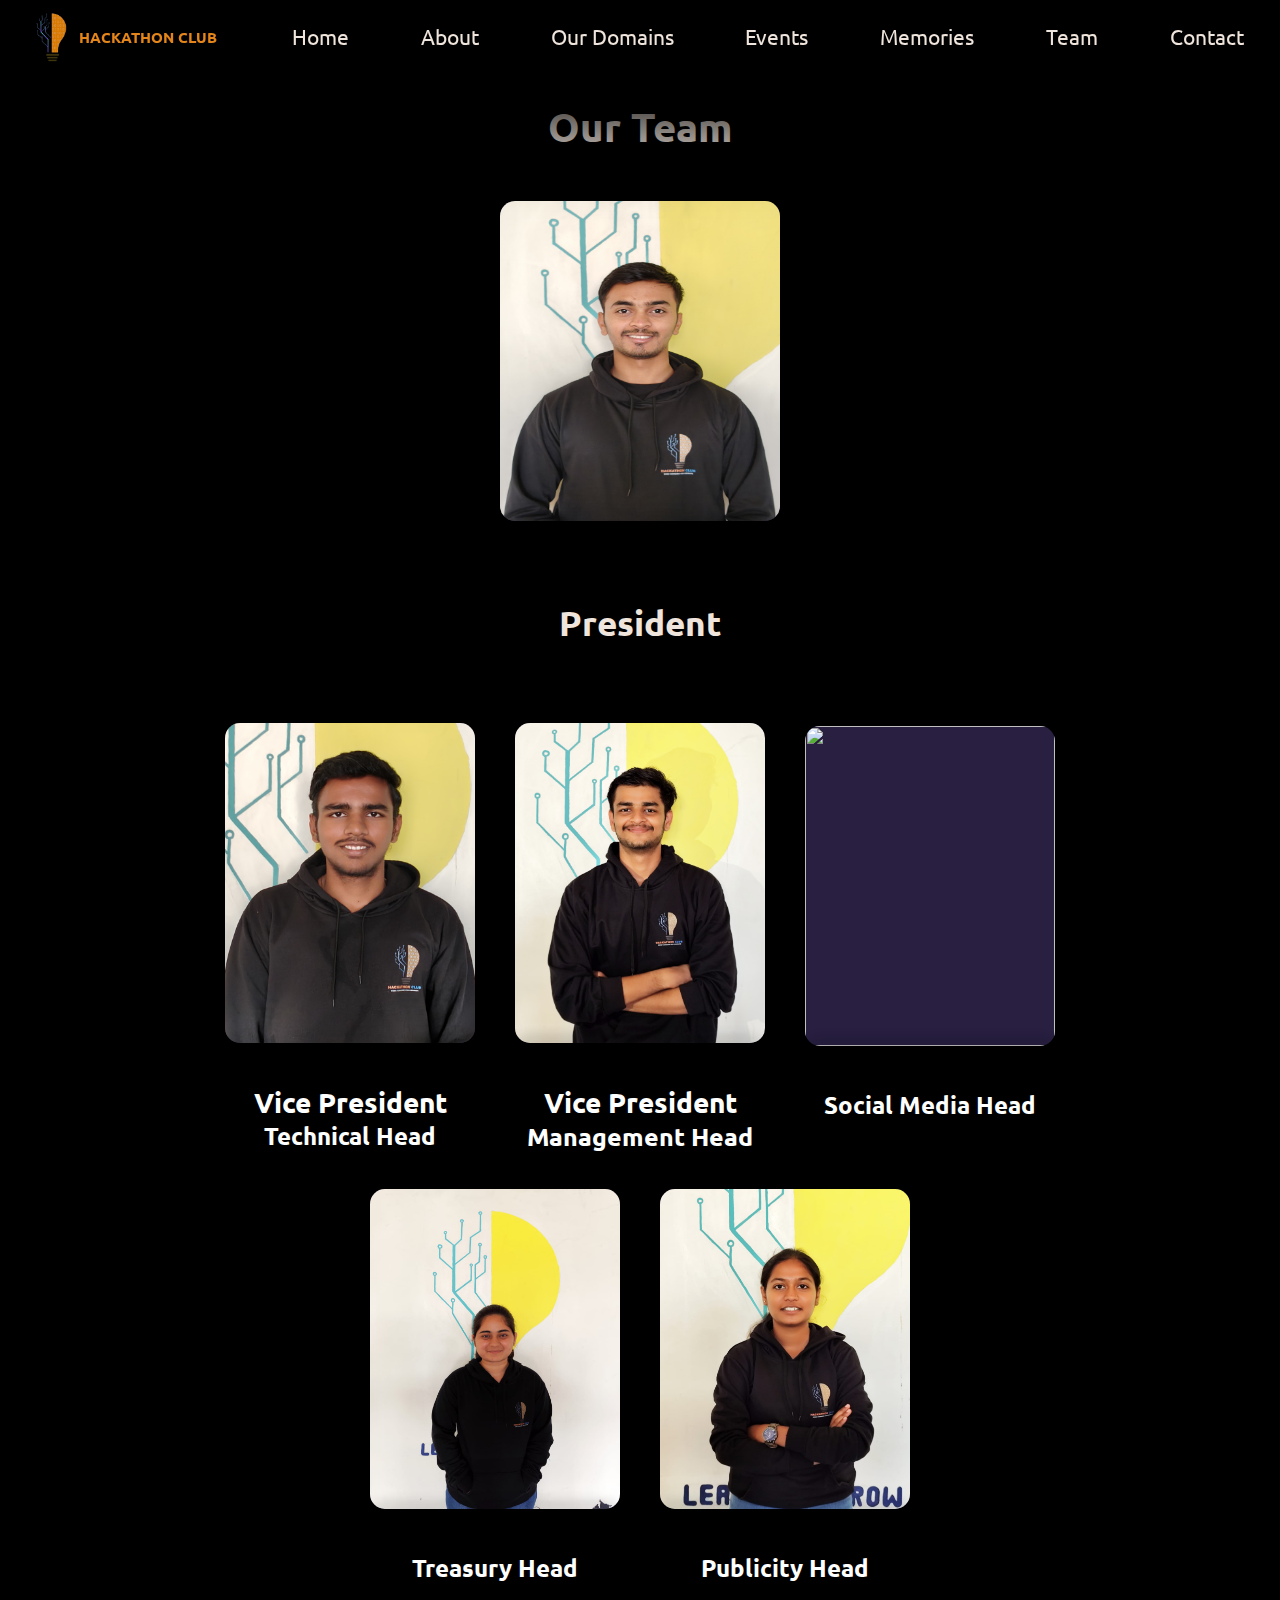
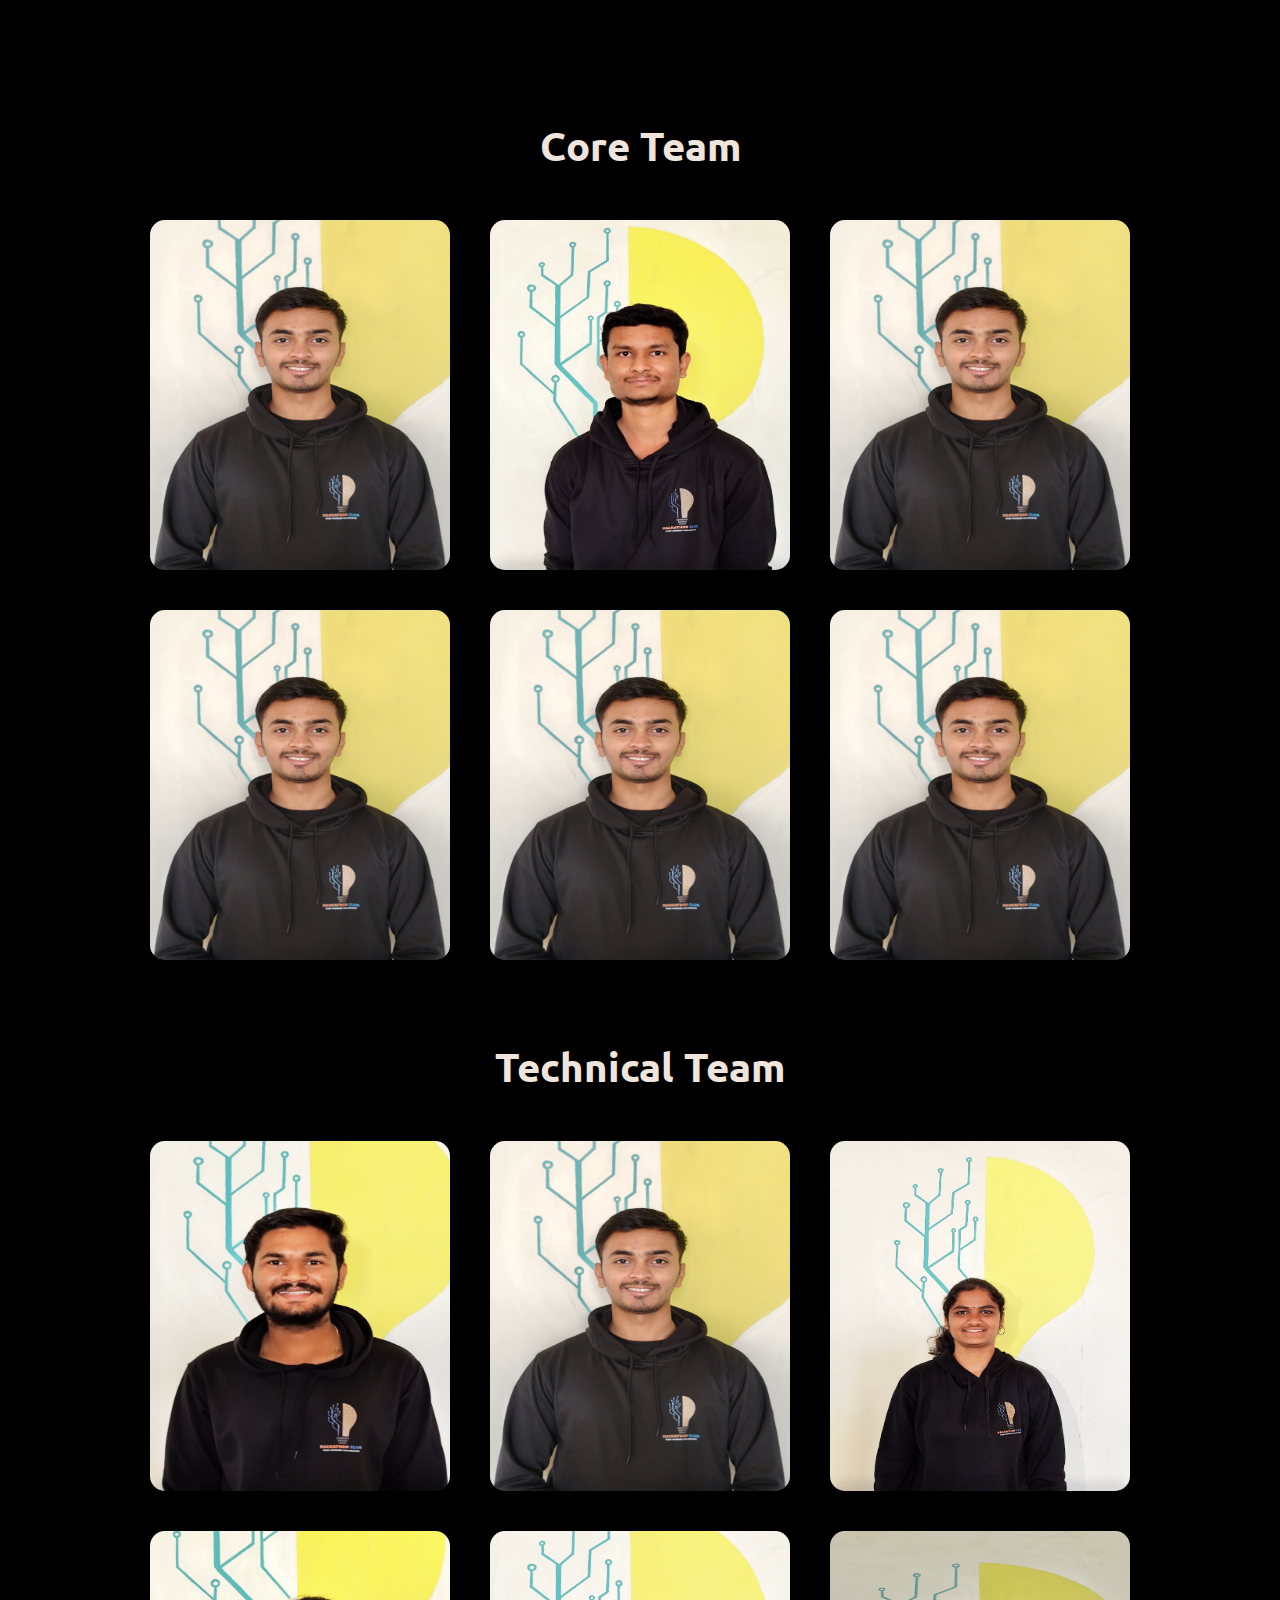
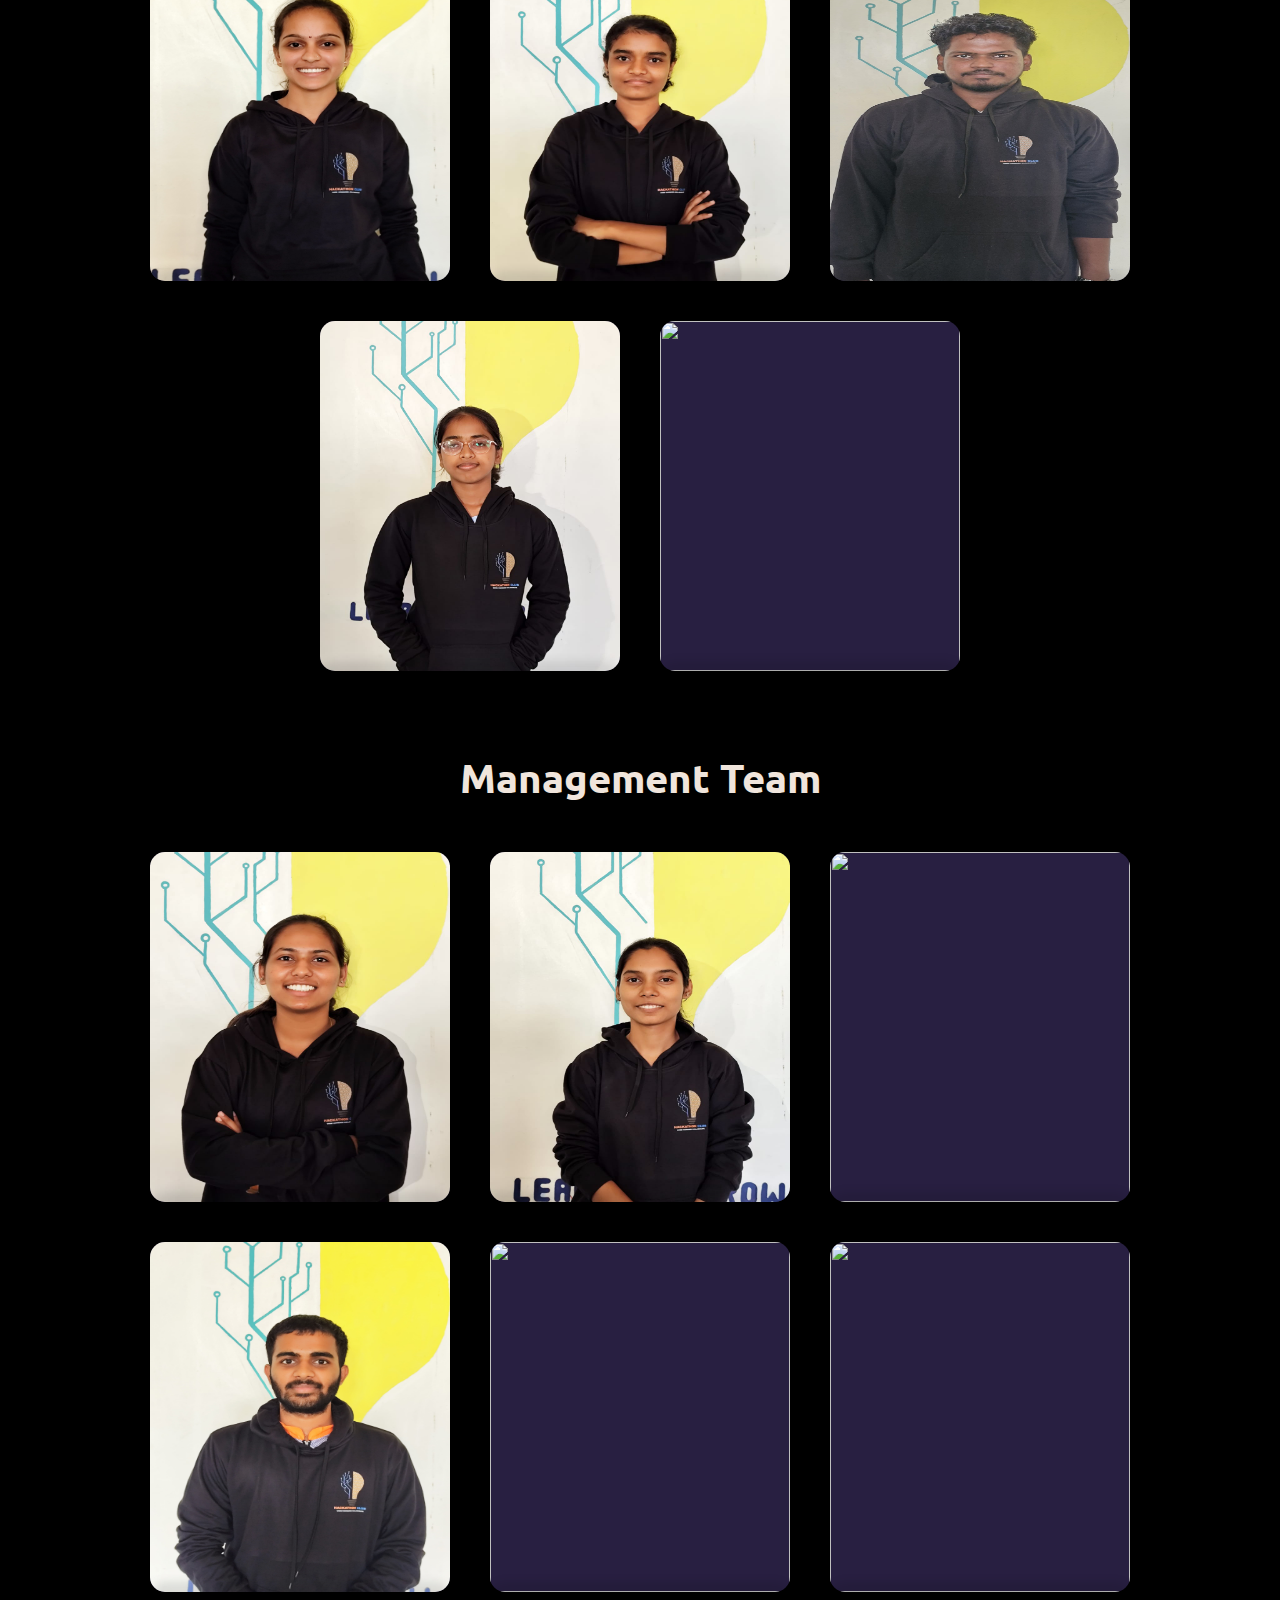
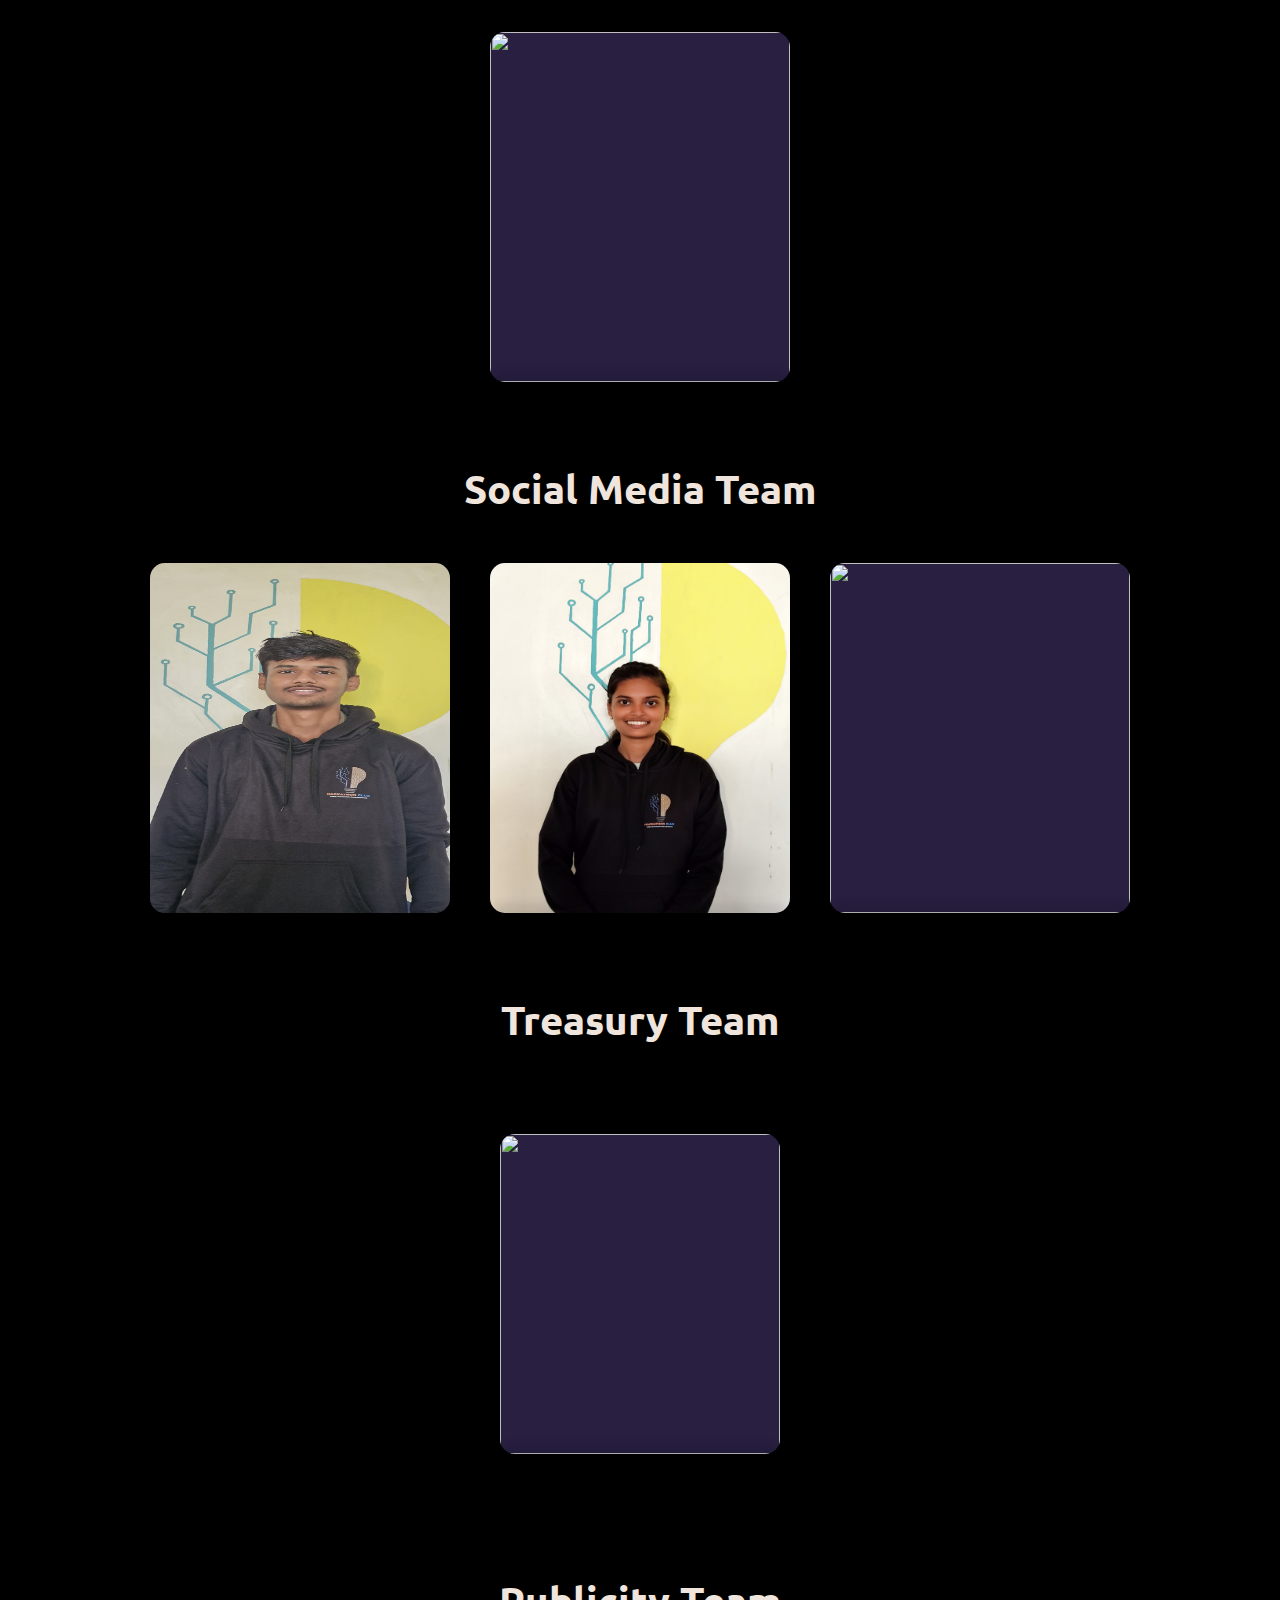
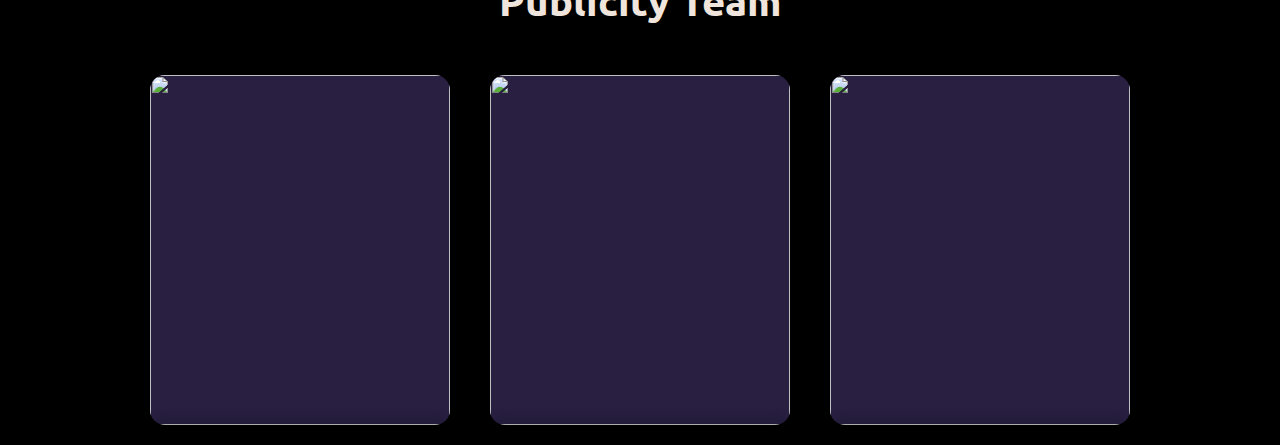
==== ourteam/index.html @ 6da97a8c "Chinmay" ====
<!DOCTYPE html>
<html lang="en">
<head>
    <meta charset="UTF-8">
    <meta name="viewport" content="width=device-width, initial-scale=1.0">
    <script src="https://kit.fontawesome.com/23aa6d03dc.js" crossorigin="anonymous"></script>
 <!-- <link rel="stylesheet" href="../styles/home.css"> -->
    <style>
        @import url('https://fonts.googleapis.com/css2?family=Ubuntu:ital,wght@0,300;0,400;0,500;0,700;1,300;1,400;1,500;1,700&display=swap');

        /* team. . . . . . . . */


:root{
--primary: #e3851a;
--secondary: #000000;
--tertiary: #f0e5dc;
--aboutusbg:rgba(255, 255, 255, 0.1);
--mainfont:'Ubuntu';
--logomainfont:'Source Serif 4';
--logosecfont:'Lato';
}
body::-webkit-scrollbar {
  width: 4px;
}

::-webkit-scrollbar-thumb {
  background: linear-gradient(transparent, #00c6ff);
  border-radius: 6px;
}

::-webkit-scrollbar-thumb:hover {
  background: linear-gradient(transparent, #30ff00);
}
*{
    margin: 0;
    padding: 0;
    box-sizing: border-box;
}

body{
    background: #000;
    color: white;
}
.vp{
    display: flex;
    flex-direction: column;
    text-align: center;
    line-height: 6px;
    gap: none;
}

.vp h2{
    font-size: 12px;
}

#team{
    display: flex;
    flex-direction: column;
    align-items: center;
    justify-content: center;
    padding-top: 40px;
    font-family: 'Ubuntu';
}

#team h1{
    padding-top: 20px;
    text-align: center;
    margin-top: 40px;
    margin-bottom: 28px ;
    font-size: 40px;
    color: var(--tertiary);
}

.president {
    display: flex;
    justify-content: center;
    flex-direction: column;
    /* border: 1px solid white; */
}

#Presidenttext{
    margin-top: -20px;
    color: var(--tertiary);
}

#team .vice-president{
    /* border: 1px solid white; */
    position: relative;
    display: flex;
    justify-content: center;
    align-items: center;
    flex-wrap: wrap;
    margin: 30px 0;
}

.card{
    transition: transform 1.2s;
}

.card:hover{
    transform: scale(1.1);
}

.core-team{
    /* border: 1px solid white; */
    border-radius: 20px;
    position: relative;
    display: grid;
    grid-template-columns: repeat(3,1fr);
    margin: 30px 0;
}

.technical-team{
    /* border: 1px solid white; */
    border-radius: 20px;
    position: relative;
    /* display: grid;
    grid-template-columns: repeat(4,1fr); */
    display: flex;
    justify-content: center;
    align-items: center;
    flex-wrap: wrap;
    margin: 40px 0;
}
.management-team{
    /* border: 1px solid white; */
    border-radius: 20px;
    position: relative;
    /* display: grid;
    grid-template-columns: repeat(4,1fr); */
    display: flex;
    justify-content: center;
    align-items: center;
    flex-wrap: wrap;
    margin: 40px 0;
}
.social-team{
    /* border: 1px solid white; */
    border-radius: 20px;
    position: relative;
    /* display: grid; */
    /* grid-template-columns: repeat(3,1fr); */
    display: flex;
    justify-content: center;
    align-items: center;
    flex-wrap: wrap;
    margin: 40px 0;
}
.treasury-team{
    /* border: 1px solid white; */
    border-radius: 20px;
    position: relative;
    display: grid;
    grid-template-columns: repeat(1,1fr);
    margin: 40px 0;
}

.publicity-team{
    /* border: 1px solid white; */
    border-radius: 20px;
    position: relative;
    /* display: grid;
    grid-template-columns: repeat(3,1fr); */
    display: flex;
    justify-content: center;
    align-items: center;
    flex-wrap: wrap;
    margin: 40px 0;
}

.vice-president .card{
    position: relative;
    width: 250px;
    height: 320px;
    margin: 20px;
    margin-bottom: 0px;
    overflow: hidden;
    box-shadow: 0 30px 30px -20px rgba(0, 0, 0, 1),
    inset 0 0 0 1000px rgba(67, 52, 109, .6);
    border-radius: 15px;
    display: flex;
    justify-content: center;
    align-items: center;
}

.president .card{
    position: relative;
    width: 280px;
    height: 320px;
    margin: 20px;
    overflow: hidden;
    box-shadow: 0 30px 30px -20px rgba(0, 0, 0, 1),
    inset 0 0 0 1000px rgba(67, 52, 109, .6);
    border-radius: 15px;
    display: flex;
    justify-content: center;
    align-items: center;
    text-align: center;
}

.core-team .card{
    position: relative;
    width: 280px;
    height: 320px;
    margin: 20px;
    padding: auto;
    overflow: hidden;
    box-shadow: 0 30px 30px -20px rgba(0, 0, 0, 1),
    inset 0 0 0 1000px rgba(67, 52, 109, .6);
    border-radius: 15px;
    display: flex;
    justify-content: center;
    align-items: center;
    
}
.technical-team .card{
    position: relative;
    width: 280px;
    height: 320px;
    margin: 20px;
    overflow: hidden;
    box-shadow: 0 30px 30px -20px rgba(0, 0, 0, 1),
    inset 0 0 0 1000px rgba(67, 52, 109, .6);
    border-radius: 15px;
    display: flex;
    justify-content: center;
    align-items: center;
    
}
.management-team .card{
    position: relative;
    width: 280px;
    height: 320px;
    margin: 20px;
    overflow: hidden;
    box-shadow: 0 30px 30px -20px rgba(0, 0, 0, 1),
    inset 0 0 0 1000px rgba(67, 52, 109, .6);
    border-radius: 15px;
    display: flex;
    justify-content: center;
    align-items: center;
}

.social-team .card{
    position: relative;
    width: 280px;
    height: 320px;
    margin: 20px;
    overflow: hidden;
    box-shadow: 0 30px 30px -20px rgba(0, 0, 0, 1),
    inset 0 0 0 1000px rgba(67, 52, 109, .6);
    border-radius: 15px;
    display: flex;
    justify-content: center;
    align-items: center;

}
.treasury-team .card{
    position: relative;
    width: 280px;
    height: 320px;
    margin: 20px;
    overflow: hidden;
    box-shadow: 0 30px 30px -20px rgba(0, 0, 0, 1),
    inset 0 0 0 1000px rgba(67, 52, 109, .6);
    border-radius: 15px;
    display: flex;
    justify-content: center;
    align-items: center;
}

.publicity-team .card{
    position: relative;
    width: 280px;
    height: 320px;
    margin: 20px;
    overflow: hidden;
    box-shadow: 0 30px 30px -20px rgba(0, 0, 0, 1),
    inset 0 0 0 1000px rgba(67, 52, 109, .6);
    border-radius: 15px;
    display: flex;
    justify-content: center;
    align-items: center;

}
.card .imbBx, .imbBx img{
    width: 100%;
    height: 100%;
}

.card .content{
    position: absolute;
    bottom: -160px;
    width: 100%;
    height: 160px;
    display: flex;
    justify-content: center;
    align-items: center;
    flex-direction: column;
    backdrop-filter: blur(15px);
    box-shadow: 0 -10px 10px rgba(0, 0, 0, 0.1);
    border: 1px solid rgba(255, 255, 255, 0.1);
    border-radius: 15px;
    transition: bottom 0.5s;
    /* transition-delay: 0.65s; */
}

.card:hover .content{
    bottom: 0;
    transition-delay: 0s;
}

.content .contentBx h3{
    text-transform: uppercase;
    color: var(--tertiary);
    letter-spacing: 2px;
    font-weight: 500;
    font-size: 18px;
    text-align: center;
    margin: 20px 0 15px;
    line-height: 1.1em;
    transition: 0.5s;
    /* transition-delay: 0.6s; */
    opacity: 0;
    transform: translateY(-20px);
}

.card:hover .content .contentBx h3{
    opacity: 1;
    transform: translateY(0);
}

.content .contentBx h3 span{
    font-size: 12px;
    font-weight: 300;
    text-transform: initial;
}

.content .sci{
    position: relative;
    bottom: 10px;
    display: flex;
}

.content .sci li{
    list-style: none;
    margin: 0 10px;
    transform: translateY(40px);
    transition: 0.5s;
    opacity: 0;
    transition-delay: 0s;
}

.card:hover .content .sci li{
    transform: translateY(0);
    opacity: 1;
}

.content .sci li a{
    color:var(--tertiary);
    font-size: 24px;
}

@media screen and (max-width:1500px) {
    .designation{
        margin-top: -4px;
        margin-bottom: 30px;
    }
    .core-team{
        grid-template-columns: repeat(3,1fr);
        width: fit-content;
        margin: auto;
    }
    .core-team .card{
        width: 300px;
        height: 350px;
    }
    .technical-team{
        grid-template-columns: repeat(3,1fr);
        width: fit-content;
        margin: auto;
    }
    .technical-team .card{
        width: 300px;
        height: 350px;
    }
    .management-team{
        grid-template-columns: repeat(3,1fr);
        width: fit-content;
        margin: auto;
    }
    .management-team .card{
        width: 300px;
        height: 350px;
    }
    .social-team{
        grid-template-columns: repeat(3,1fr);
        width: fit-content;
        margin: auto;
    }
    .social-team .card{
        width: 300px;
        height: 350px;
    }
    .publicity-team{
        grid-template-columns: repeat(3,1fr);
        width: fit-content;
        margin: auto;
    }
    .publicity-team .card{
        width: 300px;
        height: 350px;
    }
}
@media screen and (max-width:1060px) {
    .core-team{
        grid-template-columns: repeat(2,1fr);
        width: fit-content;
        margin: auto;
    }
    .core-team .card{
        width: 300px;
        height: 350px;
    }
    .technical-team{
        grid-template-columns: repeat(2,1fr);
        width: fit-content;
        margin: auto;
    }
    .technical-team .card{
        width: 300px;
        height: 350px;
    }
    .management-team{
        grid-template-columns: repeat(2,1fr);
        width: fit-content;
        margin: auto;
    }
    .management-team .card{
        width: 300px;
        height: 350px;
    }
    .social-team{
        grid-template-columns: repeat(2,1fr);
        width: fit-content;
        margin: auto;
    }
    .social-team .card{
        width: 300px;
        height: 350px;
    }
    .publicity-team{
        grid-template-columns: repeat(2,1fr);
        width: fit-content;
        margin: auto;
    }
    .publicity-team .card{
        width: 300px;
        height: 350px;
    }
    .vice-president .card{
        width: 300px;
        height: 350px;
    }
}

@media screen and (max-width:600px) {
    #team .vice-president{
        justify-content: center;
        flex-direction: column;
        /* margin-left: 2%; */
    }
    .core-team{
        grid-template-columns: repeat(1,1fr);
        width: fit-content;
        /* margin: auto; */
    }
    .technical-team{
        grid-template-columns: repeat(1,1fr);
        width: fit-content;
        /* margin: auto; */
    }
    .management-team{
        grid-template-columns: repeat(1,1fr);
        width: fit-content;
        /* margin: auto; */
    }
    .social-team{
        grid-template-columns: repeat(1,1fr);
        width: fit-content;
        /* margin: auto; */
    }
    .publicity-team{
        grid-template-columns: repeat(1,1fr);
        width: fit-content;
        /* margin: auto; */
    }
    .president .card{
        width: 300px;
        height: 350px;
    }
    .vice-president .card{
        width: 300px;
        height: 350px;
    }
    .vice-president .card{
        width: 300px;
        height: 350px;
    }
}

@media screen and (min-width: 1158px) and (max-width: 1450px) {
    #team .vice-president{
        /* border: 1px solid white; */
        width: 1100px;
    }
}



#navlogo{
  
  width: 2.5vw;
  justify-self: start;
  margin-left: 15%;
}
#navlogodiv{
display: flex;
gap: 1vw;
width: 18vw;
}
#title{
display: flex;
justify-content: center;
flex-direction: column;
}
#clubname{
font-size: 1.2vw;
font-weight: 700;
width: 100%;
color: var(--primary);
font-family: 'Ubuntu';
box-sizing: border-box;
margin: 0;
}
#clubmoto{
font-family: 'Ubuntu';
font-size: 0.67vw;
margin: 0;
color: var(--tertiary);
}

#mainnav{
display: flex;
justify-content: space-between;
align-items: center;
}
#header {
  background-color:var(--secondary);
  padding: 10px 0px;
  position: fixed;
  box-shadow: 0vw 0vh 80px 50px var(--secondary);
  z-index: 6;
  width: 100%;
}

#navul {
  list-style: none;
  justify-self: self-start;
  display: flex;
  justify-content: space-around;
  padding: 0;
  margin: 0;
  width: 80%;
  z-index: 1000;
  transition: transform 0.3s ease-in-out, opacity 0.3s ease-in-out;
}

.navlinks {
font-family: 'Ubuntu';
  color: var(--tertiary);
  text-decoration: none;
  font-size: 1.3rem;
  transition: color 0.3s;
}

.navlinks:hover{
  color: var(--primary);
}
#hamburger {
display: none;
flex-direction: column;
gap: 5px;
cursor: pointer;
z-index: 1001;
margin-right: 5vw;
transition: transform 0.3s ease-in-out;
}
#hamburger .line {
width: 25px;
height: 3px;
background-color: var(--tertiary);
transition: all 0.3s ease-in-out;
}
/* Animation for the hamburger menu */
#hamburger.active .line:nth-child(1) {
transform: translateY(8px) rotate(45deg);
}

#hamburger.active .line:nth-child(2) {
opacity: 0;
}

#hamburger.active .line:nth-child(3) {
transform: translateY(-8px) rotate(-45deg);
}







/* try....................... */


.logo{
width:15vw ;
min-width: 80px;
}
#moto{
color: var(--tertiary);

font-size: 0.85vw;
margin-top:0;

} 
.logo-container {
position: fixed;
top: 50%;
left: 50%;
transform: translate(-50%, -50%);
display: flex;
width: 100vw;
height: 100vh;
flex-direction: column;
align-items: center;
justify-content: center;
}

#home {
  background-color:var(--secondary);
  width: 100%;
  overflow-x: hidden;
  box-sizing: border-box;
  height:200vh;
  display: flex;
  flex-direction: column;
  align-items: center;
  text-align: center;
  z-index: 1;
  
}
#forgap{
  height: 100vh;
  width: 100vw;
}
#welcome{
  position: absolute;
  color: var(--primary);
  font-family: 'Ubuntu';
  font-size: clamp(50px,8vw,15vw);
  z-index: 1006;
  font-weight: 700;
  top: 30%;

}
#welcomediv{
  position: relative;
  height: 100vh;
  width: 100vw;
  display: flex;
  text-align: center;
  align-items: center;
  justify-content: center;
}





    </style>
    <header id="header">
        <nav id="mainnav">
            <div id="navlogodiv">
                <img id="navlogo" src="./assets/images/horizontol logo .png" alt="logo">
                <div id="title">
                    <h1 id="clubname">HACKATHON CLUB</h1>
                    <!-- <P id="clubmoto">CODE | CONQUER | COLLABORATE</P> -->
                </div>
            </div>
            <div id="hamburger" onclick="toggleMenu()">
                <div class="line"></div>
                <div class="line"></div>
                <div class="line"></div>
            </div>
            <ul id="navul">
                <li><a class="navlinks" href="../index.html">Home</a></li>
                <li><a class="navlinks" href="../index.html#AboutUs">About</a></li>
                <li><a class="navlinks" href="../index.html#domain">Our Domains</a></li>
                <li><a class="navlinks" href="../index.html#Events">Events</a></li>
                <li><a class="navlinks" href="../index.html#memories">Memories</a></li>
                <li><a class="navlinks" href="../index.html#team">Team</a></li>
                <li><a class="navlinks" href="../index.html#ContactUs">Contact</a></li>
            </ul>
        </nav>
    </header>
    <title>Our Teamt</title>
    
    <section id="team">

        <h1> Our Team</h1>

        <!-- President Card-->
        <div class="president fade-in">
            <div class="card">

                <div class="imbBx">
                    <img src="./assets/images/Rahul Gawade.jpg" alt="">

                </div>

                <div class="content">
                    <div class="contentBx">
                        <h3>Rahul Gawade<br><span>Full Stack Developer</span><br><span>President</span></h3>
                    </div>
                    <ul class="sci">
                        <li style="--i: 2">
                            <a href="https://www.google.com"><i class="fa-brands fa-github"></i></a>
                        </li>
                        <li style="--i: 3">
                            <a href="#"><i class="fa-brands fa-linkedin-in"></i></a>
                        </li>
                    </ul>
                </div>
            </div>
            <h1 id="Presidenttext" style="font-size: 35px">President</h1>
        </div>

        <!-- Team Leaders Card -->
        <div class="vice-president fade-in">
            <div class="vp">

                <div class="card">
                    <div class="imbBx">
                        <img src="./assets/images/Bhavar.jpg" alt="">
                    </div>

                    <div class="content">
                        <div class="contentBx">
                            <h3>Aditya Bhavar<br><span>Full Stack Developer</span></h3>
                        </div>
                        <ul class="sci">
                            <li style="--i: 2">
                                <a href="#"><i class="fa-brands fa-github"></i></a>
                            </li>
                            <li style="--i: 3">
                                <a href="#"><i class="fa-brands fa-linkedin-in"></i></a>
                            </li>
                        </ul>
                    </div>
                    <!-- <h1 id="Presidenttext">Vice President</h1> -->

                </div>
                <div class="designation">
                    <h1 style="color: white; font-size: 28px;">Vice President</h1>
                    <h2 style="color: white; font-size: 24px;">Technical Head</h1>
                </div>
            </div>

            <div class="vp">
                <div class="card">

                    <div class="imbBx">
                        <img src="./assets/images/Siddharth.jpg" alt="">
                    </div>

                    <div class="content">
                        <div class="contentBx">
                            <h3>Siddharth Basale<br><span>Machine Learning Expert</span></h3>
                        </div>
                        <ul class="sci">
                            <li style="--i: 2">
                                <a href="#"><i class="fa-brands fa-github"></i></a>
                            </li>
                            <li style="--i: 3">
                                <a href="#"><i class="fa-brands fa-linkedin-in"></i></a>
                            </li>
                        </ul>
                    </div>

                </div>
                <div class="designation">
                    <h1 style="color: white; font-size: 28px;">Vice President</h1>
                    <h2 style="color: white; font-size: 25px;">Management Head</h1>
                </div>

            </div>

            <div class="vp">
                <div class="card">

                    <div class="imbBx">
                        <img src="./assets/images/" alt="">
                    </div>

                    <div class="content">
                        <div class="contentBx">
                            <h3>Sushil Phadtare<br><span>Front-End Web Developer</span></h3>
                        </div>
                        <ul class="sci">
                            <li style="--i: 2">
                                <a href="#"><i class="fa-brands fa-github"></i></a>
                            </li>
                            <li style="--i: 3">
                                <a href="#"><i class="fa-brands fa-linkedin-in"></i></a>
                            </li>
                        </ul>
                    </div>

                </div>
                <div class="designation">
                    <h1 style="color: white; font-size: 24px;">Social Media Head</h1>
                </div>

            </div>

            <div class="vp">
                <div class="card">

                    <div class="imbBx">
                        <img src="./assets/images/Dynaneshwari Jadhavar.jpg" alt="">
                    </div>

                    <div class="content">
                        <div class="contentBx">
                            <h3>Dnyaneshwari Jadhawar<br><span>Data Science Enthusiast</span></h3>
                        </div>
                        <ul class="sci">
                            <li style="--i: 2">
                                <a href="#"><i class="fa-brands fa-github"></i></a>
                            </li>
                            <li style="--i: 3">
                                <a href="#"><i class="fa-brands fa-linkedin-in"></i></a>
                            </li>
                        </ul>
                    </div>

                </div>

                <div class="designation">
                    <h1 style="color: white; font-size: 24px;">Treasury Head</h1>
                </div>
            </div>

            <div class="vp">
                <div class="card">

                    <div class="imbBx">
                        <img src="./assets/images/Amruta (2).jpg" alt="">
                    </div>

                    <div class="content">
                        <div class="contentBx">
                            <h3>Amruta Pawar<br><span>Machine Learning Enthusiast</span></h3>
                        </div>
                        <ul class="sci">
                            <li style="--i: 2">
                                <a href="#"><i class="fa-brands fa-github"></i></a>
                            </li>
                            <li style="--i: 3">
                                <a href="#"><i class="fa-brands fa-linkedin-in"></i></a>
                            </li>
                        </ul>
                    </div>

                </div>

                <div class="designation">
                    <h1 style="color: white; font-size: 24px;">Publicity Head</h1>
                </div>
            </div>
        </div>

        <h1>Core Team </h1>

        <!-- Core Team Members -->
        <div class="core-team fade-in">
            <div class="card">

                <div class="imbBx">
                    <img src="./assets/images/WhatsApp Image 2024-12-24 at 20.44.48_16079bb5.jpg" alt="">
                </div>

                <div class="content">
                    <div class="contentBx">
                        <h3>Vrushali More<br><span>Full Stack Developer</span></h3>
                    </div>
                    <ul class="sci">
                        <li style="--i: 2">
                            <a href="#"><i class="fa-brands fa-github"></i></a>
                        </li>
                        <li style="--i: 3">
                            <a href="#"><i class="fa-brands fa-linkedin-in"></i></a>
                        </li>
                    </ul>
                </div>

            </div>

            <div class="card">

                <div class="imbBx">
                    <img src="./assets/images/Chaitanya.jpg" alt="">
                </div>

                <div class="content">
                    <div class="contentBx">
                        <h3>Chaitanya Malshikhre<br><span>Android Developer</span></h3>
                    </div>
                    <ul class="sci">
                        <li style="--i: 2">
                            <a href="#"><i class="fa-brands fa-github"></i></a>
                        </li>
                        <li style="--i: 3">
                            <a href="#"><i class="fa-brands fa-linkedin-in"></i></a>
                        </li>
                    </ul>
                </div>

            </div>

            <div class="card">

                <div class="imbBx">
                    <img src="./assets/images/WhatsApp Image 2024-12-24 at 20.44.48_16079bb5.jpg" alt="">
                </div>

                <div class="content">
                    <div class="contentBx">
                        <h3>Sheshrao Gund<br><span>Full Stack Developer</span></h3>
                    </div>
                    <ul class="sci">
                        <li style="--i: 2">
                            <a href="#"><i class="fa-brands fa-github"></i></a>
                        </li>
                        <li style="--i: 3">
                            <a href="#"><i class="fa-brands fa-linkedin-in"></i></a>
                        </li>
                    </ul>
                </div>

            </div>

            <div class="card">

                <div class="imbBx">
                    <img src="./assets/images/WhatsApp Image 2024-12-24 at 20.44.48_16079bb5.jpg" alt="">
                </div>

                <div class="content">
                    <div class="contentBx">
                        <h3>Sanket Shinde<br><span>Full Stack Developer</span></h3>
                    </div>
                    <ul class="sci">
                        <li style="--i: 2">
                            <a href="#"><i class="fa-brands fa-github"></i></a>
                        </li>
                        <li style="--i: 3">
                            <a href="#"><i class="fa-brands fa-linkedin-in"></i></a>
                        </li>
                    </ul>
                </div>

            </div>

            <div class="card">

                <div class="imbBx">
                    <img src="./assets/images/WhatsApp Image 2024-12-24 at 20.44.48_16079bb5.jpg" alt="">
                </div>

                <div class="content">
                    <div class="contentBx">
                        <h3>Vaishnavi Rayker <br><span>Full Stack Developer</span></h3>
                    </div>
                    <ul class="sci">
                        <li style="--i: 2">
                            <a href="#"><i class="fa-brands fa-github"></i></a>
                        </li>
                        <li style="--i: 3">
                            <a href="#"><i class="fa-brands fa-linkedin-in"></i></a>
                        </li>
                    </ul>
                </div>

            </div>

            <div class="card">

                <div class="imbBx">
                    <img src="./assets/images/WhatsApp Image 2024-12-24 at 20.44.48_16079bb5.jpg" alt="">
                </div>

                <div class="content">
                    <div class="contentBx">
                        <h3>Amit More<br><span>Full Stack Developer</span></h3>
                    </div>
                    <ul class="sci">
                        <li style="--i: 2">
                            <a href="#"><i class="fa-brands fa-github"></i></a>
                        </li>
                        <li style="--i: 3">
                            <a href="#"><i class="fa-brands fa-linkedin-in"></i></a>
                        </li>
                    </ul>
                </div>

            </div>
        </div>

        <!-- Technical Team Members -->

        <h1>Technical Team</h1>
        <div class="technical-team fade-in">
            <div class="card">

                <div class="imbBx">
                    <img src="./assets/images/Rushikesh.jpg" alt="">
                </div>

                <div class="content">
                    <div class="contentBx">
                        <h3>Rushikesh Raut<br><span>Full Stack Developer</span></h3>
                    </div>
                    <ul class="sci">
                        <li style="--i: 2">
                            <a href="#"><i class="fa-brands fa-github"></i></a>
                        </li>
                        <li style="--i: 3">
                            <a href="#"><i class="fa-brands fa-linkedin-in"></i></a>
                        </li>
                    </ul>
                </div>

            </div>

            <div class="card">

                <div class="imbBx">
                    <img src="./assets/images/WhatsApp Image 2024-12-24 at 20.44.48_16079bb5.jpg" alt="">
                </div>

                <div class="content">
                    <div class="contentBx">
                        <h3>Chinmay Dhokey<br><span>Front-End Developer</span></h3>
                    </div>
                    <ul class="sci">
                        <li style="--i: 2">
                            <a href="#"><i class="fa-brands fa-github"></i></a>
                        </li>
                        <li style="--i: 3">
                            <a href="#"><i class="fa-brands fa-linkedin-in"></i></a>
                        </li>
                    </ul>
                </div>

            </div>

            <div class="card">

                <div class="imbBx">
                    <img src="./assets/images/Namrata.jpg" alt="">
                </div>

                <div class="content">
                    <div class="contentBx">
                        <h3>Namrata Ghayal<br><span>Front-End Developer</span></h3>
                    </div>
                    <ul class="sci">
                        <li style="--i: 2">
                            <a href="#"><i class="fa-brands fa-github"></i></a>
                        </li>
                        <li style="--i: 3">
                            <a href="#"><i class="fa-brands fa-linkedin-in"></i></a>
                        </li>
                    </ul>
                </div>

            </div>

            <div class="card">

                <div class="imbBx">
                    <img src="./assets/images/Sakshi.jpg" alt="">
                </div>

                <div class="content">
                    <div class="contentBx">
                        <h3>Sakshi Gore<br><span>Machine Learning</span></h3>
                    </div>
                    <ul class="sci">
                        <li style="--i: 2">
                            <a href="#"><i class="fa-brands fa-github"></i></a>
                        </li>
                        <li style="--i: 3">
                            <a href="#"><i class="fa-brands fa-linkedin-in"></i></a>
                        </li>
                    </ul>
                </div>

            </div>

            <div class="card">

                <div class="imbBx">
                    <img src="./assets/images/Tanuja Saste.jpg" alt="">
                </div>

                <div class="content">
                    <div class="contentBx">
                        <h3>Tanuja Saste<br><span>Front-End Developer</span></h3>
                    </div>
                    <ul class="sci">
                        <li style="--i: 2">
                            <a href="#"><i class="fa-brands fa-github"></i></a>
                        </li>
                        <li style="--i: 3">
                            <a href="#"><i class="fa-brands fa-linkedin-in"></i></a>
                        </li>
                    </ul>
                </div>

            </div>

            <div class="card">

                <div class="imbBx">
                    <img src="assets/images/Ganesh.jpg" alt="">
                </div>

                <div class="content">
                    <div class="contentBx">
                        <h3>Ganesh Sonawane<br><span>Machine Learning</span></h3>
                    </div>
                    <ul class="sci">
                        <li style="--i: 2">
                            <a href="#"><i class="fa-brands fa-github"></i></a>
                        </li>
                        <li style="--i: 3">
                            <a href="#"><i class="fa-brands fa-linkedin-in"></i></a>
                        </li>
                    </ul>
                </div>

            </div>

            <div class="card">

                <div class="imbBx">
                    <img src="assets/images/Gayatri Darwade.jpg" alt="">
                </div>

                <div class="content">
                    <div class="contentBx">
                        <h3>Gayatri Darwade<br><span>Machine Learning</span></h3>
                    </div>
                    <ul class="sci">
                        <li style="--i: 2">
                            <a href="#"><i class="fa-brands fa-github"></i></a>
                        </li>
                        <li style="--i: 3">
                            <a href="#"><i class="fa-brands fa-linkedin-in"></i></a>
                        </li>
                    </ul>
                </div>

            </div>

            <div class="card">

                <div class="imbBx">
                    <img src="WhatsApp Image 2024-12-24 at 20.44.48_16079bb5.jpg" alt="">
                </div>

                <div class="content">
                    <div class="contentBx">
                        <h3>Abhay Chachar<br><span>Developer</span></h3>
                    </div>
                    <ul class="sci">
                        <li style="--i: 2">
                            <a href="#"><i class="fa-brands fa-github"></i></a>
                        </li>
                        <li style="--i: 3">
                            <a href="#"><i class="fa-brands fa-linkedin-in"></i></a>
                        </li>
                    </ul>
                </div>

            </div>

        </div>

        <!-- Management Team Members -->

        <h1>Management Team</h1>
        <div class="management-team fade-in">

            <div class="card">

                <div class="imbBx">
                    <img src="assets/images/Sakshi Sabale.jpg" alt="">
                </div>

                <div class="content">
                    <div class="contentBx">
                        <h3>Sakshi Sabale<br><span>Full-Stack Developer</span></h3>
                    </div>
                    <ul class="sci">
                        <li style="--i: 2">
                            <a href="#"><i class="fa-brands fa-github"></i></a>
                        </li>
                        <li style="--i: 3">
                            <a href="#"><i class="fa-brands fa-linkedin-in"></i></a>
                        </li>
                    </ul>
                </div>

            </div>

            <div class="card">

                <div class="imbBx">
                    <img src="assets/images/Mrunal Tambe.jpg" alt="">
                </div>

                <div class="content">
                    <div class="contentBx">
                        <h3>Mrunal Tambe<br><span>Full-Stack Developer</span></h3>
                    </div>
                    <ul class="sci">
                        <li style="--i: 2">
                            <a href="#"><i class="fa-brands fa-github"></i></a>
                        </li>
                        <li style="--i: 3">
                            <a href="#"><i class="fa-brands fa-linkedin-in"></i></a>
                        </li>
                    </ul>
                </div>

            </div>

            <div class="card">

                <div class="imbBx">
                    <img src="WhatsApp Image 2024-12-24 at 20.44.48_16079bb5.jpg" alt="">
                </div>

                <div class="content">
                    <div class="contentBx">
                        <h3>Prathamesh Gursal<br><span>Full-Stack Developer</span></h3>
                    </div>
                    <ul class="sci">
                        <li style="--i: 2">
                            <a href="#"><i class="fa-brands fa-github"></i></a>
                        </li>
                        <li style="--i: 3">
                            <a href="#"><i class="fa-brands fa-linkedin-in"></i></a>
                        </li>
                    </ul>
                </div>

            </div>

            <div class="card">

                <div class="imbBx">
                    <img src="assets/images/Prathamesh Madane.jpg" alt="">
                </div>

                <div class="content">
                    <div class="contentBx">
                        <h3>Prathamesh Madane <br><span>Block-Chain Developer</span></h3>
                    </div>
                    <ul class="sci">
                        <li style="--i: 2">
                            <a href="#"><i class="fa-brands fa-github"></i></a>
                        </li>
                        <li style="--i: 3">
                            <a href="#"><i class="fa-brands fa-linkedin-in"></i></a>
                        </li>
                    </ul>
                </div>

            </div>

            <div class="card">

                <div class="imbBx">
                    <img src="WhatsApp Image 2024-12-24 at 20.44.48_16079bb5.jpg" alt="">
                </div>

                <div class="content">
                    <div class="contentBx">
                        <h3>Anant Patil<br><span>Machine Learning</span></h3>
                    </div>
                    <ul class="sci">
                        <li style="--i: 2">
                            <a href="#"><i class="fa-brands fa-github"></i></a>
                        </li>
                        <li style="--i: 3">
                            <a href="#"><i class="fa-brands fa-linkedin-in"></i></a>
                        </li>
                    </ul>
                </div>

            </div>

            <div class="card">

                <div class="imbBx">
                    <img src="WhatsApp Image 2024-12-24 at 20.44.48_16079bb5.jpg" alt="">
                </div>

                <div class="content">
                    <div class="contentBx">
                        <h3>Abhishekh Kachare<br><span>Developer</span></h3>
                    </div>
                    <ul class="sci">
                        <li style="--i: 2">
                            <a href="#"><i class="fa-brands fa-github"></i></a>
                        </li>
                        <li style="--i: 3">
                            <a href="#"><i class="fa-brands fa-linkedin-in"></i></a>
                        </li>
                    </ul>
                </div>

            </div>

            <div class="card">

                <div class="imbBx">
                    <img src="WhatsApp Image 2024-12-24 at 20.44.48_16079bb5.jpg" alt="">
                </div>

                <div class="content">
                    <div class="contentBx">
                        <h3>Ashish Abhang<br><span>Developer</span></h3>
                    </div>
                    <ul class="sci">
                        <li style="--i: 2">
                            <a href="#"><i class="fa-brands fa-github"></i></a>
                        </li>
                        <li style="--i: 3">
                            <a href="#"><i class="fa-brands fa-linkedin-in"></i></a>
                        </li>
                    </ul>
                </div>

            </div>

        </div>

        <!-- Social Media Team -->
        <h1>Social Media Team</h1>

        <div class="social-team fade-in">

            <div class="card">

                <div class="imbBx">
                    <img src="assets/images/Ajinkya.jpg" alt="">
                </div>

                <div class="content">
                    <div class="contentBx">
                        <h3>Ajinkya Kokate<br><span>Machine Learning</span></h3>
                    </div>
                    <ul class="sci">
                        <li style="--i: 2">
                            <a href="#"><i class="fa-brands fa-github"></i></a>
                        </li>
                        <li style="--i: 3">
                            <a href="#"><i class="fa-brands fa-linkedin-in"></i></a>
                        </li>
                    </ul>
                </div>

            </div>

            <div class="card">

                <div class="imbBx">
                    <img src="assets/images/Sanika.jpg" alt="">
                </div>

                <div class="content">
                    <div class="contentBx">
                        <h3>Sanika Mandlik<br><span>Front-End Developer</span></h3>
                    </div>
                    <ul class="sci">
                        <li style="--i: 2">
                            <a href="#"><i class="fa-brands fa-github"></i></a>
                        </li>
                        <li style="--i: 3">
                            <a href="#"><i class="fa-brands fa-linkedin-in"></i></a>
                        </li>
                    </ul>
                </div>

            </div>

            <div class="card">

                <div class="imbBx">
                    <img src="WhatsApp Image 2024-12-24 at 20.44.48_16079bb5.jpg" alt="">
                </div>

                <div class="content">
                    <div class="contentBx">
                        <h3>Vedant Parmane<br><span>Developer</span></h3>
                    </div>
                    <ul class="sci">
                        <li style="--i: 2">
                            <a href="#"><i class="fa-brands fa-github"></i></a>
                        </li>
                        <li style="--i: 3">
                            <a href="#"><i class="fa-brands fa-linkedin-in"></i></a>
                        </li>
                    </ul>
                </div>

            </div>

        </div>

        <!-- Treasury Team -->
        <h1>Treasury Team</h1>

        <div class="treasury-team fade-in">

            <div class="card">

                <div class="imbBx">
                    <img src="WhatsApp Image 2024-12-24 at 20.44.48_16079bb5.jpg" alt="">
                </div>

                <div class="content">
                    <div class="contentBx">
                        <h3>Shreya Kale<br><span>Developer</span></h3>
                    </div>
                    <ul class="sci">
                        <li style="--i: 2">
                            <a href="#"><i class="fa-brands fa-github"></i></a>
                        </li>
                        <li style="--i: 3">
                            <a href="#"><i class="fa-brands fa-linkedin-in"></i></a>
                        </li>
                    </ul>
                </div>

            </div>

        </div>

        <!-- Publicity Team -->
        <h1>Publicity Team</h1>

        <div class="publicity-team fade-in">

            <div class="card">

                <div class="imbBx">
                    <img src="WhatsApp Image 2024-12-24 at 20.44.48_16079bb5.jpg" alt="">
                </div>

                <div class="content">
                    <div class="contentBx">
                        <h3>Ashwini Thikole<br><span>Full Stack Developer</span></h3>
                    </div>
                    <ul class="sci">
                        <li style="--i: 2">
                            <a href="#"><i class="fa-brands fa-github"></i></a>
                        </li>
                        <li style="--i: 3">
                            <a href="#"><i class="fa-brands fa-linkedin-in"></i></a>
                        </li>
                    </ul>
                </div>

            </div>

            <div class="card">

                <div class="imbBx">
                    <img src="WhatsApp Image 2024-12-24 at 20.44.48_16079bb5.jpg" alt="">
                </div>

                <div class="content">
                    <div class="contentBx">
                        <h3>Mayuri Falke<br><span>Full-Stack Developer</span></h3>
                    </div>
                    <ul class="sci">
                        <li style="--i: 2">
                            <a href="#"><i class="fa-brands fa-github"></i></a>
                        </li>
                        <li style="--i: 3">
                            <a href="#"><i class="fa-brands fa-linkedin-in"></i></a>
                        </li>
                    </ul>
                </div>

            </div>

            <div class="card">

                <div class="imbBx">
                    <img src="WhatsApp Image 2024-12-24 at 20.44.48_16079bb5.jpg" alt="">
                </div>

                <div class="content">
                    <div class="contentBx">
                        <h3>Aditya Madane<br><span>Developer</span></h3>
                    </div>
                    <ul class="sci">
                        <li style="--i: 2">
                            <a href="#"><i class="fa-brands fa-github"></i></a>
                        </li>
                        <li style="--i: 3">
                            <a href="#"><i class="fa-brands fa-linkedin-in"></i></a>
                        </li>
                    </ul>
                </div>

            </div>

        </div>

    </section>
</body>
</html>
---- styles/home.css ----
@import url(https://db.onlinewebfonts.com/c/b89af63f1d0fa3bbb52eb95ab3fcc2fa?family=Monstro);
@import url('https://fonts.googleapis.com/css2?family=Lato:ital,wght@0,100;0,300;0,400;0,700;0,900;1,100;1,300;1,400;1,700;1,900&family=Source+Serif+4:ital,opsz,wght@0,8..60,200..900;1,8..60,200..900&display=swap');
@import url('https://fonts.googleapis.com/css2?family=Ubuntu:ital,wght@0,300;0,400;0,500;0,700;1,300;1,400;1,500;1,700&display=swap');
/* @import "https://unpkg.com/normalize.css";
@import "https://unpkg.com/open-props/normalize.min.css";
@import "https://unpkg.com/open-props/open-props.min.css"; */

:root{
    --primary: #e3851a;
    --secondary: #000000;
    --tertiary: #f0e5dc;
    --aboutusbg:rgba(255, 255, 255, 0.1);
    --mainfont:'Ubuntu';
    --logomainfont:'Source Serif 4';
    --logosecfont:'Lato';
}

*{
  box-sizing: border-box;
  font-family: 'Ubuntu';
  
}

body {
    margin: 0;
    padding: 0;
    box-sizing: border-box;
    background-color: var(--secondary);
}
#relode{
  position:fixed;
  height: 100vh;
  width: 100vw;
  background-color: white;
  display: flex;
  align-items: center;
  justify-content: center;
  z-index: 1005;
  transition: opacity 1s ease-out;
}
#relodelogo{
  width:15vw ;
  min-width: 80px;
  transition: opacity 1s ease-out;
  
}

.hide {
  opacity: 0;
  pointer-events: none;
}





#navlogo{
  
    width: 2.5vw;
    justify-self: start;
    margin-left: 15%;
}
#navlogodiv{
  display: flex;
  gap: 1vw;
  width: 18vw;
}
#title{
  display: flex;
  justify-content: center;
  flex-direction: column;
}
#clubname{
  font-size: 1.2vw;
  font-weight: 700;
  width: 100%;
  color: var(--primary);
  font-family:var(--logomainfont);
  box-sizing: border-box;
  margin: 0;
}
#clubmoto{
  font-family: var(--logosecfont);
  font-size: 0.67vw;
  margin: 0;
  color: var(--tertiary);
}

#mainnav{
  display: flex;
  justify-content: space-between;
  align-items: center;
}
#header {
    background-color:var(--secondary);
    padding: 10px 0px;
    position: fixed;
    box-shadow: 0vw 0vh 80px 50px var(--secondary);
    z-index: 6;
    width: 100%;
}

#navul {
    list-style: none;
    justify-self: self-start;
    display: flex;
    justify-content: space-around;
    padding: 0;
    margin: 0;
    width: 80%;
    z-index: 1000;
    transition: transform 0.3s ease-in-out, opacity 0.3s ease-in-out;
}

.navlinks {
  font-family: var(--mainfont);
    color: var(--tertiary);
    text-decoration: none;
    font-size: 1.3rem;
    transition: color 0.3s;
  }
  
  .navlinks:hover{
    color: var(--primary);
}
#hamburger {
  display: none;
  flex-direction: column;
  gap: 5px;
  cursor: pointer;
  z-index: 1001;
  margin-right: 5vw;
  transition: transform 0.3s ease-in-out;
}
#hamburger .line {
  width: 25px;
  height: 3px;
  background-color: var(--tertiary);
  transition: all 0.3s ease-in-out;
}
/* Animation for the hamburger menu */
#hamburger.active .line:nth-child(1) {
  transform: translateY(8px) rotate(45deg);
}

#hamburger.active .line:nth-child(2) {
  opacity: 0;
}

#hamburger.active .line:nth-child(3) {
  transform: translateY(-8px) rotate(-45deg);
}







/* try....................... */


.logo{
  width:15vw ;
  min-width: 80px;
}
#moto{
  color: var(--tertiary);

  font-size: 0.85vw;
  margin-top:0;
 
} 
.logo-container {
  position: fixed;
  top: 50%;
  left: 50%;
  transform: translate(-50%, -50%);
  display: flex;
  width: 100vw;
  height: 100vh;
  flex-direction: column;
  align-items: center;
  justify-content: center;
}

#home {
    background-color:var(--secondary);
    width: 100%;
    overflow-x: hidden;
    box-sizing: border-box;
    height:200vh;
    display: flex;
    flex-direction: column;
    align-items: center;
    text-align: center;
    z-index: 1;
    
  }
  #forgap{
    height: 100vh;
    width: 100vw;
  }
  #welcome{
    position: absolute;
    color: var(--primary);
    font-family: var(--mainfont);
    font-size: clamp(50px,8vw,15vw);
    z-index: 1006;
    font-weight: 700;
    top: 30%;

  }
  #welcomediv{
    position: relative;
    height: 100vh;
    width: 100vw;
    display: flex;
    text-align: center;
    align-items: center;
    justify-content: center;
  }








  
 /* Style for individual stars */
.star{
    position: absolute;
    background-color: white;
    border-radius: 50%; /* Makes stars circular */
    animation: moveStar 10s infinite;
    opacity: 0.8; /* Slight transparency for stars */
  }
  
  /* Keyframes for random star movement */
  @keyframes moveStar {
    0% {
      transform: translate(0, 0);
    }
    25% {
      transform: translate(-70vw, -30vh);
    }
    50% {
      transform: translate(-30vw,-150vh);
    }
    75% {
      transform: translate(-60vw, -20vh);
    }
    100% {
      transform: translate(0, 0);
    }
  }
  @keyframes twinkle {
    0%, 100% {
      opacity: 0.9;
    }
    50% {
      opacity: 0.2;
    }
  }
  .star {
    animation: moveStar 10s infinite, twinkle 2s infinite;
  }
  





  
  @media (min-width:821px)and (max-width:1024px) {
    #navlogo{
      width:3vw;
    }
    #navlogodiv{
      width: 25vw;
    }
    #clubname{
      font-size: 1.5vw;
    }
    #clubmoto{
      font-size: 0.85vw;
    }

    .logo-container .logo{
      width: 25vw;
    }
    #moto{
      font-size: 1.5vw;
    }
  }
  
  @media (min-width:481px)and (max-width:820px) {
    #navul{
        display: flex;
        flex-direction: column;
        /* background-color: #333; */
        position: fixed;
        top: 60px;
        right: 20px;
        width: 200px;
        border-radius: 5px;
        opacity: 0;
        transform: translateY(-20px);
        pointer-events: none;
    }
    #navul.active {
      opacity: 1;
      transform: translateY(0);
      pointer-events: auto;
  }
  #hamburger {
    display: flex;
}
    #navlogo{
      width: 6.5vw;
      margin-left: 5vw;
    }
    #navlogodiv{
      width: 50vw;
    }
    #clubname{
      font-size: 3vw;
    }
    #clubmoto{
      font-size: 1.6vw;
    }
    .logo-container .logo{
      width: 30vw;
    }
    #moto{
      font-size: 1.7vw;
    }
  }
  
  @media (min-width:380px)and (max-width:480px) {
    .logo-container #moto{
      font-size: 4.5vw;
    }
    #navul{
      display: flex;
      flex-direction: column;
      position: fixed;
      top: 60px;
      right: 20px;
      width: 200px;
      border-radius: 5px;
      opacity: 0;
      transform: translateY(-20px);
      pointer-events: none;
  }
  #navul.active {
    opacity: 1;
    transform: translateY(0);
    pointer-events: auto;
}
#hamburger {
  display: flex;
}
    #navlogo{
      width: 6.5vw;
      margin-left: 5vw;
    }
    #navlogodiv{
      width: 50vw;
    }
    #clubname{
      font-size: 3vw;
    }
    #clubmoto{
      font-size: 1.6vw;
    }
    header{
      overflow-x: hidden;
      
    }
    .logo-container .logo{
      width: 40vw;
    }
    .logo-container #moto{
      font-size: 2.3vw;
    }
  }
  @media (max-width:380px) {
    
    .logo-container #moto{
      font-size: 4.5vw;
    }
    #navul{
      display: flex;
      flex-direction: column;
      position: fixed;
      top: 60px;
      right: 20px;
      width: 200px;
      border-radius: 5px;
      opacity: 0;
      transform: translateY(-20px);
      pointer-events: none;
  }
  #navul.active {
    opacity: 1;
    transform: translateY(0);
    pointer-events: auto;
}
#hamburger {
  display: flex;
}
    #navlogo{
      width: 6.5vw;
      margin-left: 5vw;
    }
    #navlogodiv{
      width: 50vw;
    }
    #clubname{
      font-size: 3vw;
    }
    #clubmoto{
      font-size: 1.6vw;
    }
    .logo-container .logo{
      width: 40vw;
    }
    .logo-container #moto{
      font-size: 2.3vw;
    }
   
  }
  

/* About Us Css */



#AboutUs {
  background-color:var(--secondary);
  color:var(--tertiary);
  font-family:var(--mainfont);  
  height: auto;
  display: flex;
  flex-direction: column;
  align-items: center;
  text-align: center;
  overflow-x: hidden;
  /* margin-top: 5%; */
}

#Aboutusheader {
  margin: 3% auto;
  font-size: clamp(2rem, 5vw, 3.5rem);
  position: relative;
  width: 23%;
  color:var(--tertiary) ;
  margin-top: 1%;
}

#Aboutusheader::after {
  content: '';
  position: absolute;
  width: 20px;
  height: 20px;
  border-bottom: 5px solid var(--primary);
  border-right: 5px solid var(--primary);
  bottom: 0;
  right: 0;
}

#Aboutusheader::before {
  content: '';
  position: absolute;
  width: 20px;
  height: 20px;
  border-top: 5px solid var(--primary);
  border-left: 5px solid var(--primary);
  top: 0;
  left: 0;
}

#p2 {
  margin: 1% 10%;
  font-size: clamp(0.8rem, 2vw, 1rem);
}

#mainContent {
  width: 90%;
  display: flex;
  flex-wrap: wrap;
  gap: 50px;
  justify-content: center;
  margin-top: 2%;
}

#mainContent>div {
  flex: 1 1 calc(45% - 20px);
  /* Adjusts width dynamically */
  max-width: 400px;
  padding: 20px;
  background: var(--aboutusbg);
  border-radius: 15px;
  transition: transform 0.3s ease, box-shadow 0.3s ease;
}

#mission:hover,#vision:hover {
  transform: scale(1.1);
  box-shadow: 0px 10px 20px rgba(255, 255, 255, 0.4);
}

#mainContent #h1 {
  font-size: clamp(1.5rem, 2vw, 2rem);
  margin: 20px 0;
  position: relative;
}

#mainContent #h1::after {
  content: '';
  position: absolute;
  bottom: 0;
  left: 10%;
  width: 0;
  height: 3px;
  background:var(--primary);
  animation: underlineGrow 1s ease-out forwards 1s;
}

#p1 {
  font-size: clamp(0.7rem, 1.5vw, 0.9rem);
  font-weight: lighter;
  text-align: center;
}

#p {
  margin: 2% 10%;
  font-size: clamp(0.7rem, 1.5vw, 0.9rem);
  background: var(--aboutusbg);
  padding: 1rem;
  border-radius: 10px;
  color:var(--tertiary) ;
}

#spn {
  color:var(--primary);
}

#i1,
#i2 {
    font-size: clamp(1.5rem, 3vw, 2rem);
    margin-bottom: 10px;
    transition: transform 0.3s ease, color 0.3s ease;
}

#i1:hover,
#i2:hover {
    transform: translateY(-10px);
    color: #d97b00;
}

@keyframes underlineGrow {
  0% {
      width: 0;
  }

  100% {
      width: 80%;
  }
}

.scroll-card {
  opacity: 0;
  transform: translateX(100%);
  transition: transform 10s ease-in-out, opacity 10s ease-in-out;   /* transition-delay: 2s;*/
}

.scroll-card[data-scroll="left"] {
  transform: translateX(-100%);
}

.scroll-card.scroll-visible {
  opacity: 1;
  transform: translateX(0);
} 

@media (max-width: 768px) {
  #mainContent {
      flex-direction: column;
      align-items: center;
  }

  #mainContent>div {
      width: 100%;
  }

  #Aboutusheader {
      font-size: clamp(1.5rem, 4vw, 2.5rem);
      width: 45%;
      top: 60px;
      left: auto;
      margin-bottom: 5%;
      color:var(--tertiary) ;
  }

  #Aboutusheader::before {
      width: 10px;
      height: 10px;
      border-top: 3px solid var(--primary);
      border-left: 3px solid var(--primary);
  }

  #p2 {
      font-size: 8px;
      margin-top: 15%;
  }

  #Aboutusheader::after {
      width: 10px;
      height: 10px;
      border-bottom: 3px solid var(--primary);
      border-right: 3px solid var(--primary);
  }

  #mainContent>div:hover {
      transform: none;
      box-shadow: 0;
  }

  #mainContent {
      gap: 30px;
  }
  #p{
      margin-top: 30px;
  }
}

@media (max-width:480px){
  
  .scroll-card {
    opacity: 0;
    transform: translateX(0%);
    transition: transform 10s ease-in-out, opacity 10s ease-in-out;   /* transition-delay: 2s;*/
  }
  
  .scroll-card[data-scroll="left"] {
    transform: translateX(0%);
  }
  
  /* .scroll-card.scroll-visible {
    opacity: 1;
    transform: translateX(0);
  }  */
  
}

/* memories. . . . . . .  */



#memories {
    text-align: center;
    font-size: 70px;
    padding-top: 20px;
    color: var(--primary);
    transition: all 1s linear 1s;
    font-family: 'Ubuntu';
}

/* #memories:hover {
    transform: scale(1.5);
} */

.web {
    border-radius: 50%;
}

.timeline {
    position: relative;
    max-width: 1200px;
    margin: 100px auto;
    padding: 0 20px;
}

.container {
    position: relative;
    padding: 10px 50px;
    width: 50%;
    animation: movedown 1s linear forwards;
    opacity: 0;
    border-radius: 50%;
}

.text-box {
    padding: 20px 30px;
    position: relative;
    border-radius: 6px;
    font-size: 15px;
    background: #fff;
}

.text-box h2 {
    font-family: 'Ubuntu';
    color: var(--primary);
    font-weight: lighter;
    font-size: 25px;
    color:#91ea;
}
.text-box p{
    padding-top: 10px;
    font-size: 15px;
}

.left {
    left: 0;
}

.right {
    left: 50%;
}

.container img {
    position: absolute;
    width: 50px;
    border-radius: 5px;
    right: -20px;
    top: 40px;
    z-index: 10;
}

@keyframes movedown {
    0% {
        opacity: 1;
        transform: translateY(-30px);
    }
    100% {
        opacity: 1;
        transform: translateY(0px);
    }
}

.container:nth-child(1) {
    animation-delay: 0s;
}

.container:nth-child(2) {
    animation-delay: 0.3s;
}

.container:nth-child(3) {
    animation-delay: 0.6s;
}

.container:nth-child(4) {
    animation-delay: 0.9s;
}

.container:nth-child(5) {
    animation-delay: 1.2s;
}
.container:nth-child(6) {
    animation-delay: 1.5s;
}

.container:nth-child(7) {
    animation-delay: 1.8s;
}

.right img {
    left: -20px;
}

.left-arrow {
    height: 0;
    width: 0;
    position: absolute;
    top: 28px;
    z-index: 1;
    border-top: 15px solid transparent;
    border-bottom: 15px solid transparent;
    border-left: 15px solid var(--tertiary);
    right: -13px;
}

.right-arrow {
    height: 0;
    width: 0;
    position: absolute;
    top: 28px;
    z-index: 1;
    border-top: 15px solid transparent;
    border-bottom: 15px solid transparent;
    border-right: 15px solid var(--tertiary);
    left: -13px;
}

.timeline::after {
    content: '';
    position: absolute;
    width: 6px;
    height: 100%;
    background: var(--tertiary);
    top: 0;
    left: 50%;
    margin-left: -3px;
    z-index: -1;
    animation: moveline 2s linear forwards;
}

@keyframes moveline {
    0% {
        height: 0;
    }
    100% {
        height: 100%;
    }
}

@media screen and (max-width: 768px) {
    .timeline {
        margin: 50px auto;
    }
    .timeline::after {
        left: 31px;
    }
    .container {
        width: 100%;
        padding-left: 80px;
        padding-right: 25px;
    }
    .text-box {
        font-size: 13px;
    }
    .right {
        left: 0;
    }
    .left img,
    .right img {
        left: 1px;
    }
    .left-arrow,
    .right-arrow {
        border-right: 15px solid var(--tertiary);
        border-left: 0;
        left: -15px;
    }
}

@media screen and (max-width: 480px) {
    #memories {
        font-size: 50px;
        padding-top: 20px;
    }
    .container {
        padding: 10px 20px;
    }
    .text-box {
        font-size: 12px;
    }
    .container img {
        width: 40px;
        display: none;
    }
    .left-arrow,
    .right-arrow {
        border-width: 10px;
    }
}





/* team. . . . . . . . */

*{
    margin: 0;
    padding: 0;
    box-sizing: border-box;
}


.vp{
    display: flex;
    flex-direction: column;
    text-align: center;
    line-height: 6px;
    gap: none;
}

.vp h2{
    font-size: 12px;
}

#team{
    display: flex;
    flex-direction: column;
    align-items: center;
    justify-content: center;
}

#team h1{
    padding-top: 20px;
    text-align: center;
    margin-top: 40px;
    margin-bottom: 28px ;
    font-size: 40px;
    color: var(--tertiary);
}

.president {
    display: flex;
    justify-content: center;
    flex-direction: column;
    /* border: 1px solid white; */
}

#Presidenttext{
    margin-top: -20px;
    color: var(--tertiary);
}

#team .vice-president{
    /* border: 1px solid white; */
    position: relative;
    display: flex;
    justify-content: center;
    align-items: center;
    flex-wrap: wrap;
    margin: 30px 0;
}

.card{
    transition: transform 1.2s;
}

.card:hover{
    transform: scale(1.1);
}

.core-team{
    /* border: 1px solid white; */
    border-radius: 20px;
    position: relative;
    display: grid;
    grid-template-columns: repeat(3,1fr);
    margin: 30px 0;
}

.technical-team{
    /* border: 1px solid white; */
    border-radius: 20px;
    position: relative;
    /* display: grid;
    grid-template-columns: repeat(4,1fr); */
    display: flex;
    justify-content: center;
    align-items: center;
    flex-wrap: wrap;
    margin: 40px 0;
}
.management-team{
    /* border: 1px solid white; */
    border-radius: 20px;
    position: relative;
    /* display: grid;
    grid-template-columns: repeat(4,1fr); */
    display: flex;
    justify-content: center;
    align-items: center;
    flex-wrap: wrap;
    margin: 40px 0;
}
.social-team{
    /* border: 1px solid white; */
    border-radius: 20px;
    position: relative;
    /* display: grid; */
    /* grid-template-columns: repeat(3,1fr); */
    display: flex;
    justify-content: center;
    align-items: center;
    flex-wrap: wrap;
    margin: 40px 0;
}
.treasury-team{
    /* border: 1px solid white; */
    border-radius: 20px;
    position: relative;
    display: grid;
    grid-template-columns: repeat(1,1fr);
    margin: 40px 0;
}

.publicity-team{
    /* border: 1px solid white; */
    border-radius: 20px;
    position: relative;
    /* display: grid;
    grid-template-columns: repeat(3,1fr); */
    display: flex;
    justify-content: center;
    align-items: center;
    flex-wrap: wrap;
    margin: 40px 0;
}

.vice-president .card{
    position: relative;
    width: 250px;
    height: 320px;
    margin: 20px;
    margin-bottom: 0px;
    overflow: hidden;
    box-shadow: 0 30px 30px -20px rgba(0, 0, 0, 1),
    inset 0 0 0 1000px rgba(67, 52, 109, .6);
    border-radius: 15px;
    display: flex;
    justify-content: center;
    align-items: center;
}

.president .card{
    position: relative;
    width: 280px;
    height: 320px;
    margin: 20px;
    overflow: hidden;
    box-shadow: 0 30px 30px -20px rgba(0, 0, 0, 1),
    inset 0 0 0 1000px rgba(67, 52, 109, .6);
    border-radius: 15px;
    display: flex;
    justify-content: center;
    align-items: center;
    text-align: center;
}

.core-team .card{
    position: relative;
    width: 280px;
    height: 320px;
    margin: 20px;
    padding: auto;
    overflow: hidden;
    box-shadow: 0 30px 30px -20px rgba(0, 0, 0, 1),
    inset 0 0 0 1000px rgba(67, 52, 109, .6);
    border-radius: 15px;
    display: flex;
    justify-content: center;
    align-items: center;
    
}
.technical-team .card{
    position: relative;
    width: 280px;
    height: 320px;
    margin: 20px;
    overflow: hidden;
    box-shadow: 0 30px 30px -20px rgba(0, 0, 0, 1),
    inset 0 0 0 1000px rgba(67, 52, 109, .6);
    border-radius: 15px;
    display: flex;
    justify-content: center;
    align-items: center;
    
}
.management-team .card{
    position: relative;
    width: 280px;
    height: 320px;
    margin: 20px;
    overflow: hidden;
    box-shadow: 0 30px 30px -20px rgba(0, 0, 0, 1),
    inset 0 0 0 1000px rgba(67, 52, 109, .6);
    border-radius: 15px;
    display: flex;
    justify-content: center;
    align-items: center;
}

.social-team .card{
    position: relative;
    width: 280px;
    height: 320px;
    margin: 20px;
    overflow: hidden;
    box-shadow: 0 30px 30px -20px rgba(0, 0, 0, 1),
    inset 0 0 0 1000px rgba(67, 52, 109, .6);
    border-radius: 15px;
    display: flex;
    justify-content: center;
    align-items: center;

}
.treasury-team .card{
    position: relative;
    width: 280px;
    height: 320px;
    margin: 20px;
    overflow: hidden;
    box-shadow: 0 30px 30px -20px rgba(0, 0, 0, 1),
    inset 0 0 0 1000px rgba(67, 52, 109, .6);
    border-radius: 15px;
    display: flex;
    justify-content: center;
    align-items: center;
}

.publicity-team .card{
    position: relative;
    width: 280px;
    height: 320px;
    margin: 20px;
    overflow: hidden;
    box-shadow: 0 30px 30px -20px rgba(0, 0, 0, 1),
    inset 0 0 0 1000px rgba(67, 52, 109, .6);
    border-radius: 15px;
    display: flex;
    justify-content: center;
    align-items: center;

}
.card .imbBx, .imbBx img{
    width: 100%;
    height: 100%;
}

.card .content{
    position: absolute;
    bottom: -160px;
    width: 100%;
    height: 160px;
    display: flex;
    justify-content: center;
    align-items: center;
    flex-direction: column;
    backdrop-filter: blur(15px);
    box-shadow: 0 -10px 10px rgba(0, 0, 0, 0.1);
    border: 1px solid rgba(255, 255, 255, 0.1);
    border-radius: 15px;
    transition: bottom 0.5s;
    /* transition-delay: 0.65s; */
}

.card:hover .content{
    bottom: 0;
    transition-delay: 0s;
}

.content .contentBx h3{
    text-transform: uppercase;
    color: var(--tertiary);
    letter-spacing: 2px;
    font-weight: 500;
    font-size: 18px;
    text-align: center;
    margin: 20px 0 15px;
    line-height: 1.1em;
    transition: 0.5s;
    /* transition-delay: 0.6s; */
    opacity: 0;
    transform: translateY(-20px);
}

.card:hover .content .contentBx h3{
    opacity: 1;
    transform: translateY(0);
}

.content .contentBx h3 span{
    font-size: 12px;
    font-weight: 300;
    text-transform: initial;
}

.content .sci{
    position: relative;
    bottom: 10px;
    display: flex;
}

.content .sci li{
    list-style: none;
    margin: 0 10px;
    transform: translateY(40px);
    transition: 0.5s;
    opacity: 0;
    transition-delay: 0s;
}

.card:hover .content .sci li{
    transform: translateY(0);
    opacity: 1;
}

.content .sci li a{
    color:var(--tertiary);
    font-size: 24px;
}

@media screen and (max-width:1500px) {
    .designation{
        margin-top: -4px;
        margin-bottom: 30px;
    }
    .core-team{
        grid-template-columns: repeat(3,1fr);
        width: fit-content;
        margin: auto;
    }
    .core-team .card{
        width: 300px;
        height: 350px;
    }
    .technical-team{
        grid-template-columns: repeat(3,1fr);
        width: fit-content;
        margin: auto;
    }
    .technical-team .card{
        width: 300px;
        height: 350px;
    }
    .management-team{
        grid-template-columns: repeat(3,1fr);
        width: fit-content;
        margin: auto;
    }
    .management-team .card{
        width: 300px;
        height: 350px;
    }
    .social-team{
        grid-template-columns: repeat(3,1fr);
        width: fit-content;
        margin: auto;
    }
    .social-team .card{
        width: 300px;
        height: 350px;
    }
    .publicity-team{
        grid-template-columns: repeat(3,1fr);
        width: fit-content;
        margin: auto;
    }
    .publicity-team .card{
        width: 300px;
        height: 350px;
    }
}
@media screen and (max-width:1060px) {
    .core-team{
        grid-template-columns: repeat(2,1fr);
        width: fit-content;
        margin: auto;
    }
    .core-team .card{
        width: 300px;
        height: 350px;
    }
    .technical-team{
        grid-template-columns: repeat(2,1fr);
        width: fit-content;
        margin: auto;
    }
    .technical-team .card{
        width: 300px;
        height: 350px;
    }
    .management-team{
        grid-template-columns: repeat(2,1fr);
        width: fit-content;
        margin: auto;
    }
    .management-team .card{
        width: 300px;
        height: 350px;
    }
    .social-team{
        grid-template-columns: repeat(2,1fr);
        width: fit-content;
        margin: auto;
    }
    .social-team .card{
        width: 300px;
        height: 350px;
    }
    .publicity-team{
        grid-template-columns: repeat(2,1fr);
        width: fit-content;
        margin: auto;
    }
    .publicity-team .card{
        width: 300px;
        height: 350px;
    }
    .vice-president .card{
        width: 300px;
        height: 350px;
    }
}

@media screen and (max-width:600px) {
    #team .vice-president{
        justify-content: center;
        flex-direction: column;
        /* margin-left: 2%; */
    }
    .core-team{
        grid-template-columns: repeat(1,1fr);
        width: fit-content;
        /* margin: auto; */
    }
    .technical-team{
        grid-template-columns: repeat(1,1fr);
        width: fit-content;
        /* margin: auto; */
    }
    .management-team{
        grid-template-columns: repeat(1,1fr);
        width: fit-content;
        /* margin: auto; */
    }
    .social-team{
        grid-template-columns: repeat(1,1fr);
        width: fit-content;
        /* margin: auto; */
    }
    .publicity-team{
        grid-template-columns: repeat(1,1fr);
        width: fit-content;
        /* margin: auto; */
    }
    .president .card{
        width: 300px;
        height: 350px;
    }
    .vice-president .card{
        width: 300px;
        height: 350px;
    }
    .vice-president .card{
        width: 300px;
        height: 350px;
    }
}

@media screen and (min-width: 1158px) and (max-width: 1450px) {
    #team .vice-president{
        /* border: 1px solid white; */
        width: 1100px;
    }
}

/* .vice-president .card{
    display: flex;
    flex-direction: column;
}

.vice-president .card h1{
    max-height: 40px;
    margin-bottom: 60px;
    font-size: 30px;
    background-color: none;
    /* border: 1px solid white; */



/* cotactus. . . . . .     */



textarea {
  font-family: "Ubuntu", sans-serif;
  background:var(--secondary);
}

#ContactUs {
  width: 100%;
  height: 100%;
  background-color: var(--secondary);
  display: flex;
  align-items: center;
  justify-content: center;
}

.Full-form {
  width: 90%;
  max-width: 1000px;
  border-radius: 10px;
  box-shadow: 0 0 20px 1px rgba(0, 0, 0, 0.1);
  /* z-index: 1000; */
  /* overflow: hidden; */
  display: grid;
  grid-template-columns: repeat(2, 1fr);
  margin-top: 20%;
}

.contact-form {
  background-color: var(--primary);
  position: relative;
}



.contact-form:before {
  content: "";
  position: absolute;
  width: 26px;
  height: 26px;
  background-color:var(--primary);
  transform: rotate(45deg);
  top: 50px;
  left: -13px;
}

#main-contact {
  padding: 2.3rem 2.2rem;
  /* z-index: 10; */
  overflow: hidden;
  position: relative;
}

.Contacttitle {
  color:var(--tertiary);
  font-weight: 500;
  font-size: 1.5rem;
  line-height: 1;
  margin-bottom: 0.7rem;
}

.input-container {
  position: relative;
  margin: 1rem 0;
}

.ContactInput {
  width: 100%;
  outline: none;
  border: 1.5px solid var(--tertiary);
  padding: 0.6rem 1.2rem;
  color: var(--tertiary);
  font-weight: 500;
  font-size: 0.95rem;
  letter-spacing: 0.5px;
  border-radius: 25px;
  background-color:transparent;
  z-index: 0;
}


.input-container input::placeholder {
  color: var(--tertiary);
}

.input-container textarea::placeholder {
  color: var(--tertiary);
}

#send {
  padding: 0.6rem 1.3rem;
  background: linear-gradient(45deg, red, orange);
  font-size: 0.95rem;
  color: var(--tertiary);
  line-height: 1;
  border-radius: 25px;
  outline: none;
  cursor: pointer;
  transition: 0.3s;
  margin: 0;
  border: 0;
}

#send:hover {
  background-color: transparent;
  color: var(--tertiary);
}

.input-container span {
  position: absolute;
  top: 0;
  left: 25px;
  transform: translateY(-50%);
  font-size: 0.8rem;
  padding: 0 0.4rem;
  color: transparent;
  pointer-events: none;
  z-index: 500;
}

.input-container span:before,
.input-container span:after {
  content: "";
  position: absolute;
  width: 10%;
  opacity: 0;
  transition: 0.3s;
  height: 5px;
  background-color: var(--primary);
  top: 50%;
  transform: translateY(-50%);
  border: var(--primary) 2px solid;
}

.input-container span:before {
  left: 50%;
}

.input-container span:after {
  right: 50%;
}

.input-container.focus label {
  top: 0;
  transform: translateY(-50%);
  left: 25px;
  font-size: 0.8rem;
}

.input-container.focus span:before,
.input-container.focus span:after {
  width: 50%;
  opacity: 1;
}

.contact-info {
  padding: 2.3rem 2.2rem;
  position: relative;
  background-color: transparent;
  border: var(--primary) 2px solid;
}

.contact-info .title {
  color:var(--primary);
}

.text {
  color: var(--tertiary);
  margin: 1.5rem 0 2rem 0;
  line-height: 150%
}

.information {
  display: flex;
  color:var(--tertiary);
  margin: 0.7rem 0;
  align-items: center;
  font-size: 0.95rem;
}

.icon {
  width: 28px;
  margin-right: 0.7rem;
  color: orange;
}

.social-media {
  color: orange;
}

.social-media p {
  color: var(--tertiary);
}

.social-icons {
  display: flex;
  gap: 4%;
  margin-top: 0.5rem;
}

.social-icons a {
  width: 35px;
  height: 35px;
  border-radius: 5px;
  background: linear-gradient(45deg, orange, red);
  color: black;
  text-align: center;
  line-height: 35px;
  margin-right: 0.5rem;
  transition: 0.3s;
}

.social-icons a:hover {
  transform: scale(1.05);
}

.square {
  position: absolute;
  height: 400px;
  top: 50%;
  left: 50%;
  transform: translate(181%, 11%);
  opacity: 0.2;
}

@media (max-width: 850px) {
  .Full-form {
    grid-template-columns: 1fr;
  }

  .contact-info:before {
    bottom: initial;
    top: -75px;
    right: 65px;
    transform: scale(0.95);
  }

  .contact-form:before {
    top: -13px;
    left: initial;
    right: 70px;
  }

  .square {
    transform: translate(140%, 43%);
    height: 350px;
  }

  .big-circle {
    bottom: 75%;
    transform: scale(0.9) translate(-40%, 30%);
    right: 50%;
  }

  .text {
    margin: 1rem 0 1.5rem 0;
  }

  .social-media {
    padding: 1.5rem 0 0 0;
  }
}

@media (max-width: 480px) {
  .container {
    padding: 1.5rem;
  }

  .contact-info:before {
    display: none;
  }

  .square,
  .big-circle {
    display: none;
  }

  #main-contact,
  .contact-info {
    padding: 1.7rem 1.6rem;
  }

  .text,
  .information,
  .social-media p {
    font-size: 0.8rem;
  }

  .title {
    font-size: 1.15rem;
  }

  .social-icons a {
    width: 30px;
    height: 30px;
    line-height: 30px;
  }

  .icon {
    width: 23px;
  }

  .ContactInput {
    padding: 0.45rem 1.2rem;
  }

  .btn {
    padding: 0.45rem 1.2rem;
  }
}



.credit {
  color: var(--tertiary);
  font-family: 'Trebuchet MS', 'Lucida Sans Unicode', 'Lucida Grande', 'Lucida Sans', Arial, sans-serif;
  margin-top: 3%;
}

.credit a {
  text-decoration: none;
  color: #FBAB7E;
  font-weight: bold;
}



/* footer. . . . . . . .  */


/* footer Css */
#footer {
  background: linear-gradient(var(--secondary),var(--primary) );
  padding-top: 50px;
  margin-bottom: 0;
  margin-top: 4%;
  color:var(--tertiary);
}

.footcontainer {
  width: 90%;
  max-width: 1140px;
  margin: auto;
  display: flex;
  justify-content: space-between;
  flex-wrap: wrap;
  gap: 20px;
}

.footer-content {
  flex: 1 1 30%;
  min-width: 250px;
  text-align: center;
}

h3 {
  font-size: 24px;
  margin-bottom: 15px;
  text-align: center;
}

.footer-content p {
  margin: auto;
  padding: 7px;
}

.footer-content ul {
  text-align: center;
  padding: 0;
  list-style-type: none;
}

.list li {
  width: auto;
  text-align: center;
  padding: 4px;
  position: relative;
}

.list li::before {
  content: '';
  position: absolute;
  transform: translate(-50%, -50%);
  left: 50%;
  top: 100%;
  width: 0;
  height: 2px;
  transition-duration: .5s;
}

.list li:hover::before {
  width: 70px;
  color: var(--secondary);
  background: var(--secondary);
}

.social-icons1{
  text-align: center;
  padding: 0;
  list-style: none;
}

.social-icons1 li {
  display: inline-block;
  padding: 5px;
}

.social-icons1 i {
  color: var(--tertiary);
  font-size: 25px;
}

a {
  text-decoration: none;
  color: var(--tertiary);
}

a:hover {
  color: var(--secondary);
}

.social-icons1 i:hover {
  color: var(--secondary);
}

.bottom-bar {
  text-align: center;
  padding: 10px 0;
  margin-top: px;
}

.bottom-bar p {
  color: var(--tertiary);
  margin: 0;
  font-size: 16px;
  padding: 7px;
}

/* Media Queries of Footer*/
@media (max-width: 768px) {
  #contactForm {
      width: 90%;
  }

  #contactheader {
      font-size: 40px;
  }

  #contactp {
      margin-left: 5%;
      margin-right: 5%;
      font-size: 0.9em;
  }

  #contactForm button {
      width: 50%;
  }

  .footer-content {
      flex: 1 1 100%;
      min-width: auto;
  }

  h3 {
      font-size: 20px;
  }
}

@media (max-width: 480px) {
  #contactheader {
      font-size: 32px;
  }

  #contactp {
      font-size: 0.8em;
  }

  #contactForm button {
      width: 70%;
  }

  .social-icons i {
      font-size: 20px;
  }
}

/* style for events section */
*{
  font-family:'Ubuntu';
  
}
body{
  overflow-x: hidden;
}
#Events{
  min-height: 100vh;
  width: 100vw;
  justify-self: center;
  display: grid;
  justify-items: center;
  align-content: center;
  font-family:  'Ubuntu'; 
  overflow-x: hidden;
}
:root {
  /* --content: 66ch; */
  --gutter: 1rem;
  --gap: 0rem;
}

.heading, #photo {
  width:80vw;
  max-width: calc(100vw - (2 * var(--gutter)));
  margin: 0 auto;
}

#upcoming {
  padding: 2rem;
  font-size: 1.5rem;
  color: var(--tertiary);
}
#upcoming span{
  color:var(--primary);
  font-size: 2rem;
}
.heading {
  height: 100vh;
  display: grid;
  align-content: center;
  overflow-x:hidden;
}

#oec h1{
  
  font-weight: 1000;
  font-family: 'Ubuntu';
  font-size:10rem;
  line-height: 1;
  justify-self: center;
  color: var(--tertiary);
}

.sr-only {
  position: absolute;
  width: 1px;
  height: 1px;
  padding: 0;
  margin: -1px;
  overflow-x: hidden;
  clip: rect(0, 0, 0, 0);
  white-space: nowrap;
  border-width: 0;
}

.heading {
  position: relative;
  left:5%;
}

.heading img {
  position: absolute;
  left: 25%;
  top: 15%;
  z-index: 1;
  opacity: 0.65;
  filter: saturate(0.5);
  clip-path: polygon(0 15%, 75% 0, 100% 32%, 80% 100%, 0 67%);
}

#oec h1 {
  z-index: 2;
  position: relative;
  color: var(--tertiary);
}

#oec h1 span:nth-of-type(2) {
  color: transparent;
  -webkit-text-stroke: 0.25rem var(--tertiary);
}

.event {
  display: grid;
  gap: var(--gutter);
  grid-template-columns:auto 1fr;
  align-items: center;
  min-height: 100vh;
  overflow-x: visible;
}

.event p:first-line {
  text-transform: uppercase;
  font-weight: bold;
}

.event p {
  z-index: 2;
  background: var(--secondary);
  padding: 1rem;
  color: #fff;
  backdrop-filter: blur(4px);
  font-size: 0.8rem;
  justify-self: center;
  overflow-x: visible;
}

@media(prefers-color-scheme: dark) {
  .event p {
    background: hsl(210 11% 15% / 0.65);
  }
}

.event img {
  grid-column: 1;
  width: 260px;
  max-width: 20vw;
  /* clip-path: polygon(0 10%, 10% 0, 100% 0, 100% 90%, 90% 100%, 0 100%); */
  scale: 1.5;
  overflow-x: visible;
}

.event:nth-of-type(even) {
  grid-template-columns:1fr auto;
  grid-auto-flow: dense;
}
.event:nth-of-type(even) img {
  grid-column: 2;
}
.event:nth-of-type(even) p {
  grid-column: 1;
}


.event {
  --x: -50%;
}
.event:nth-of-type(even) {
  --x: 50%;
}

/* Initial state before the animation starts */
.event img, .event p {
  opacity: 0;
  transform: translateY(var(--y, 0));
  transition: opacity 0.7s ease-in-out, transform 0.7s ease-in-out;
}

/* Final state after animation */
.event img.visible, .event p.visible {
  opacity: 1;
  transform: translateY(0); /* or set any final position */
}

/* Media query to disable animations for smaller screens */
@media (min-width: 1200px) {
  :root {
    /* --content: 70vw;    /* Increase content width */ 
    --gutter: 2rem; /* Adjust gutter size for better spacing */
  } 
 .heading, #photo {
  width:80vw;
  max-width: calc(100vw - (2 * var(--gutter)));
  margin: 0 auto;
}
#oec h1{
  
  font-weight: 1000;
  font-family: 'Ubuntu';
  font-size:12vw;
  line-height: 1;
  justify-self: center;
  color: var(--tertiary);
}
.heading img {
  width:500px;
  height:auto;
  position: absolute;
  left: 30%;
  top: 10%;
  z-index: 1;
  opacity: 0.65;
  filter: saturate(0.5);
  clip-path: polygon(0 15%, 75% 0, 100% 32%, 80% 100%, 0 67%);
  scale: 1.2;
}
  #upcoming {
    padding: 2rem;
    font-size: 2rem;
  }
  #upcoming span{
    color:var(--primary);
    font-size: 2.8rem;
  }
  .event img {
    width: 300px; /* Increase image size */
    max-width: 25vw;
    scale: 1.6; /* Slightly larger scale for images */
    margin: 0 auto;
  }

  .event p {
    font-size: 1.5rem; /* Larger text size for readability */
    padding: 1.5rem; /* Increase padding */
  }
}
@media (min-width: 2200px) {
  :root {
    /* --content: 80ch; /* Increase content width */ 
    --gutter: 2rem; /* Adjust gutter size for better spacing */
  } 
.heading, #photo {
  width:80vw;
  max-width: calc(100vw - (2 * var(--gutter)));
  margin: 0 auto;
}
#oec h1{
  font-weight: 1000;
  font-family: 'Ubuntu';
  font-size:16vw;
  line-height: 1;
  justify-self: center;
  color: var(--tertiary);
}
.heading img {
  width:900px;
  height:auto;
  position: absolute;
  left:30%;
  top: 10%;
  z-index: 1;
  opacity: 0.65;
  filter: saturate(0.5);
  clip-path: polygon(0 15%, 75% 0, 100% 32%, 80% 100%, 0 67%);
}
  #upcoming {
    padding: 3rem;
    font-size: 4rem;
  }
  #upcoming span{
    color:var(--primary);
    font-size: 4.5rem;
  }
  .event img {
    width: 600px; /* Increase image size */
    max-width: 35vw;
    scale: 1.6; /* Slightly larger scale for images */
    margin: 0 auto;
  }

  .event p {
    font-size: 2.7rem; /* Larger text size for readability */
    padding: 1.5rem; /* Increase padding */
  }

  
}

@media (max-width: 768px) {
  .heading, #photo {
  width:80vw;
  max-width: calc(100vw - (2 * var(--gutter)));
  margin: 0 auto;
}
#oec h1{
  
  font-weight: 1000;
  font-family: 'Ubuntu';
  font-size:6rem;
  line-height: 1;
  justify-self: center;
  color: var(--tertiary);
}
.heading img {
  width:400px;
  height:auto;
  position: absolute;
  left: 15%;
  top: 15%;
  z-index: 1;
  opacity: 0.65;
  filter: saturate(0.5);
  clip-path: polygon(0 15%, 75% 0, 100% 32%, 80% 100%, 0 67%);
}
}
/* Media query to disable animations for smaller screens */
@media (max-width: 480px) {
  .event p, .event img{
    animation: pop-in 0.7s ease-in-out both;
  }
}
/* Mobile Screens (480px and below) */
@media (max-width: 480px) {
  .heading{
    height: 60vh;
  }
  .heading, #photo {
  width:90vw;
  max-width: calc(100vw - (2 * var(--gutter)));
  margin: 0 auto;
}
#oec h1{
  margin-top: 45%;
  font-weight: 1200;
  font-family: 'Ubuntu';
  font-size: 3rem;
  line-height: 1;
  justify-self: center;
  color: var(--tertiary);
}
.heading img {
  width:250px;
  height:auto;
  position: absolute;
  left: 5%;
  top: 15%;
  z-index: 1;
  opacity: 0.65;
  filter: saturate(0.5);
  clip-path: polygon(0 15%, 75% 0, 100% 32%, 80% 100%, 0 67%);
}
  .event img {
    width: 45%;
    max-width: 200px;
    transform: scale(1);
    
  }

  .event:nth-of-type(odd) img{
    justify-self: start;
    margin-left: 10%;
  }
  .event:nth-of-type(even) img {
    justify-self: end;
  }

  .event {
    grid-template-columns: 1fr;
    gap: 1rem;
  }
  .event:nth-of-type(even) img {
    grid-column: 1;
  }

  .event p {
    font-size: 0.9rem;
    padding: 0.75rem;
  }
  
} 
 
#domain h1{
  font-family: 'Ubuntu';
    text-align: center;
    font-size: 3.5rem;
    margin-top: 5rem;
    margin-bottom: 3rem;
    background: linear-gradient(45deg, #FF6B00, #4a5cd1);
    -webkit-background-clip: text;
    -webkit-text-fill-color: transparent;
    text-shadow: 0 0 20px rgba(255, 107, 0, 0.2);
}
.domains-grid {
  display: grid;
  grid-template-columns: repeat(auto-fit, minmax(300px, 1fr));
  gap: 2rem;
  max-width: 1400px;
  margin: 0 auto;
  padding: 1rem;
}

.domain-card {
  background: linear-gradient(145deg, #111 0%, #0a0a0a 100%);
  padding: 2rem;
  border-radius: 15px;
  transition: all 0.4s ease;
  position: relative;
  overflow: hidden;
  display: flex;
  flex-direction: column;
  height: 100%;
}

.domain-card::before {
  content: '';
  position: absolute;
  top: 0;
  left: 0;
  width: 100%;
  height: 4px;
  background: linear-gradient(90deg, 
      var(--accent-color, #FF6B00) 0%, 
      var(--secondary-color, #4a5cd1) 100%);
}

.domain-card:nth-child(4n+1) {
  --accent-color: #FF6B00;
  --secondary-color: #CC4400;
}

.domain-card:nth-child(4n+2) {
  --accent-color: #4a5cd1;
  --secondary-color: #1a237e;
}

.domain-card:nth-child(4n+3) {
  --accent-color: #CC4400;
  --secondary-color: #FF6B00;
}

.domain-card:nth-child(4n+4) {
  --accent-color: #1a237e;
  --secondary-color: #4a5cd1;
}

.domain-card:hover {
  transform: translateY(-10px);
  box-shadow: 0 10px 30px rgba(var(--accent-color), 0.2);
}

.domain-icon {
 
  font-size: 3rem;
  margin-bottom: 1.5rem;
  display: inline-block;
  padding: 1rem;
  border-radius: 50%;
  transition: transform 0.3s ease;
  /* background: rgba(255, 255, 255, 0.05); */
}

.domain-card:hover .domain-icon {
  transform: scale(1.1);
}
.domain-title {
  font-family: 'Ubuntu';
  font-size: 1.5rem;
  margin-bottom: 1rem;
  color: var(--accent-color);
  text-shadow: 0 0 10px rgba(var(--accent-color), 0.3);
}

.domain-description {
  color: #ccc;
  line-height: 1.8;
  font-size: 1.1rem;
  flex-grow: 1;
}

@media (max-width: 768px) {
  h1 {
      font-size: 2.5rem;
  }
  
  .domains-grid {
      grid-template-columns: repeat(2, 1fr);
      /* padding: 0.5rem; */
  }
}

@media (max-width: 540px) {
  .domains-grid {
      grid-template-columns: repeat(1,1fr);
      /* padding: 0.5rem; */
  }
  
}


/*Scroll bar*/
/* body::-webkit-scrollbar {
  display: none;
} */
body::-webkit-scrollbar {
  width: 4px;
}

::-webkit-scrollbar-thumb {
  background: linear-gradient(transparent, #00c6ff);
  border-radius: 6px;
}

::-webkit-scrollbar-thumb:hover {
  background: linear-gradient(transparent, #30ff00);
}




* {
  margin: 0;
  padding: 0;
  box-sizing: border-box;
  font-family: 'Roboto', sans-serif;
}

@keyframes float {
  0% {
      transform: translatey(0px);
  }
  50% {
      transform: translatey(-12px);
  }
  100% {
      transform: translatey(0px);
  }
}
@keyframes Left {
  0% {
      transform: translateX(0px);
  }
  50% {
      transform: translateX(-12px);
  }
  100% {
      transform: translateX(0px);
  }
}
@keyframes Right {
  0% {
      transform: translate(0px);
  }
  50% {

      transform: translate(12px);
  }
  100% {
      transform: translate(0px);
  }
}
@keyframes diagonalLeft {
  0% {
      transform: translate(0px,0px);
  }
  50% {
      transform: translate(-20px,20px);   
  }
  100% {
      transform: translate(0px,0px);
  }
}
@keyframes diagonalRight {
  0% {
      transform: translate(0px,0px);
  }
  50% {
      transform: translate(20px,-20px);   
  }
  100% {
      transform: translate(0px,0px);
  }
}



.hero-text {
  width: 500px;
  margin-top: 10%;
  margin-right: 200px;
  text-align:left;
}

.hero-text h1 {
  font-size: 55px;
  line-height: 1.2;
  margin-bottom: 20px;
  color: #fff;
}

.hero-text p {
  font-size: 22px;
  margin-bottom: 30px;
  color: #fff;
}

.hero-text .join-btn {
  background-color: #407bff;
  color: #fff;
  padding: 15px 30px;
  border-radius: 30px;
  font-weight: 500;
  text-decoration: none;
  font-size: 18px;
  display: inline-block;
}

.hero-image {
  position: relative;
  max-width: 400px;
  margin-top: 13%;
}

.hero-image img {
  width: 120%;
  height: auto;
}

.Collaborate, .ideas, .Growth, .tech, .Challenges {
  position: absolute;
  background-color: #407bff;
  color: #fff;
  border-radius: 20px;
  padding: 10px 20px;
  font-size: 14px;
  white-space: nowrap;
}

.Collaborate {
  top: 7%;
  left: 50%;
  transform: translateX(-50%);
  animation: float 6s linear infinite;
}

.ideas {
  top: 40%;
  left: 8%;
  transform: translateX(-50%);
  animation: Left 6s linear infinite;
}

.Growth {
  top: 50%;
  left: 80%;
  transform: translateX(-50%);
  animation: Right 6s linear infinite;
}

.tech {
  bottom: 5%;
  right: -20%;
  animation: diagonalLeft 6s linear infinite;
}

.Challenges {
  top: 80%;
  left: -10%;
  animation: diagonalRight 6s linear infinite;
}

@media (max-width: 768px) {
  .hero {
    
  }

  .hero-text {
      margin-top: 0;
      margin-bottom: 30px;
      /* text-align: center; */
      width: 80%;
      margin-right: 0;
  }

  .hero-text h1 {
      font-size: 40px;
  }

  .hero-text p {
      font-size: 18px;
  }

  .hero-text .join-btn {
      padding: 10px 20px;
      font-size: 16px;
  }

  .hero-image {
      margin-top: 0;
      max-width: 300px;
  }

  .hero-image img {
      width: 100%;
  }

  .Collaborate, .ideas, .Growth, .tech, .Challenges {
      font-size: 12px;
      padding: 8px 15px;
  }

  .Collaborate {
      top: 5%;
      left: 50%;
  }

  .ideas {
      top: 40%;
      left: 10%;
      animation: diagonalLeft s linear infinite;
  }

  .Growth {
      top: 45%;
      left: 75%;
  }

  .tech {
      bottom: 2%;
      right: 10%;
  }

  .Challenges {
      top: 70%;
      left: 5%;
  }
}

@media (max-width: 480px) {
  .hero-text {
      margin-top: 0;
      margin-bottom: 20px;
      width: 90%;
  }
  .hero-text h1 {
      font-size: 30px;
  }

  .hero-text p {
      font-size: 16px;
  }

  .hero-text .join-btn {
      font-size: 14px;
  }

  .hero-image {
      max-width: 250px;
  }

  .Collaborate, .ideas, .Growth, .tech, .Challenges {
      font-size: 5px;
      padding: 6px 10px;
  }
}

/* Fade-in animation for scroll */
.fade-in {
  opacity: 0;
  transform: translateY(20px);
  transition: opacity 0.8s ease-out, transform 0.8s ease-out;
}

.fade-in.visible {
  opacity: 1;
  transform: translateY(0);
}


.fade-in-text {
  opacity: 0;
  transform: translateY(20px);
  transition: opacity 1.5s ease-out, transform 1.5s ease-out;
}

.fade-in-text.visible {
  opacity: 1;
  transform: translateY(0);
}
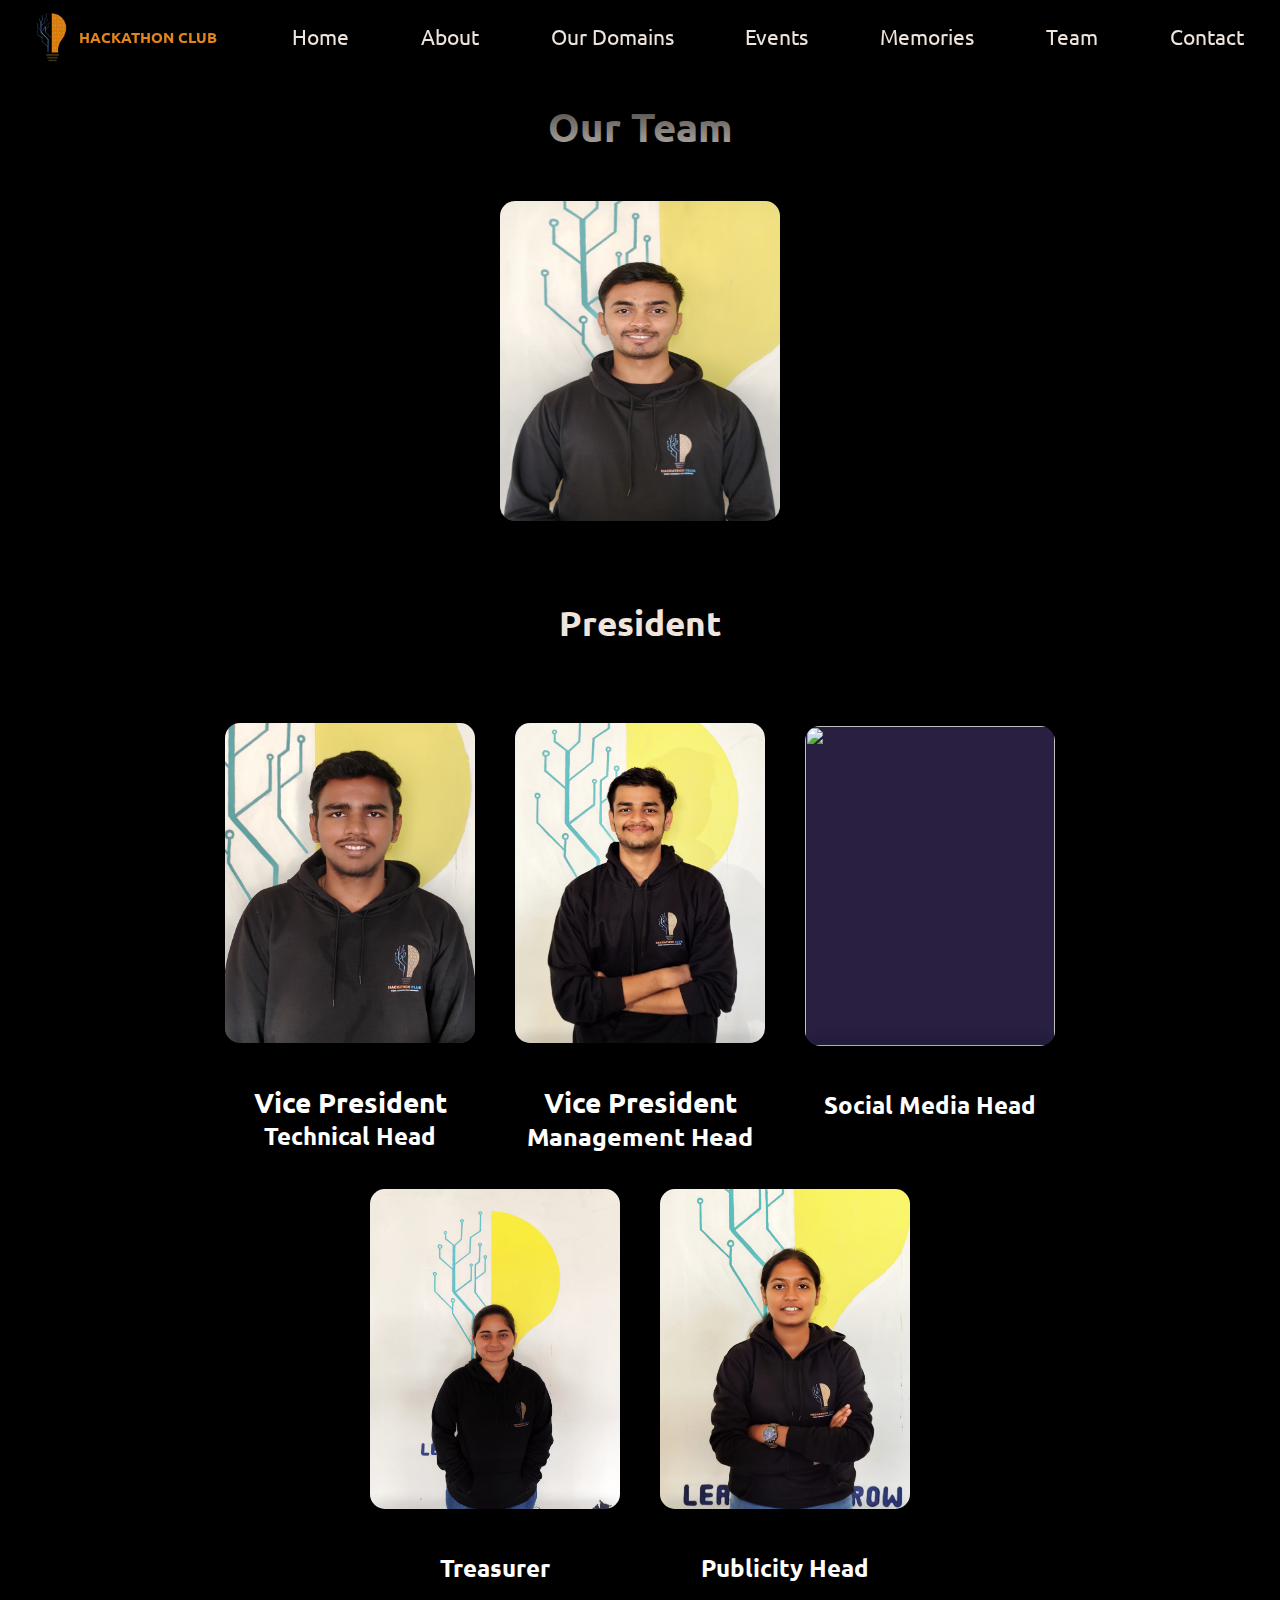
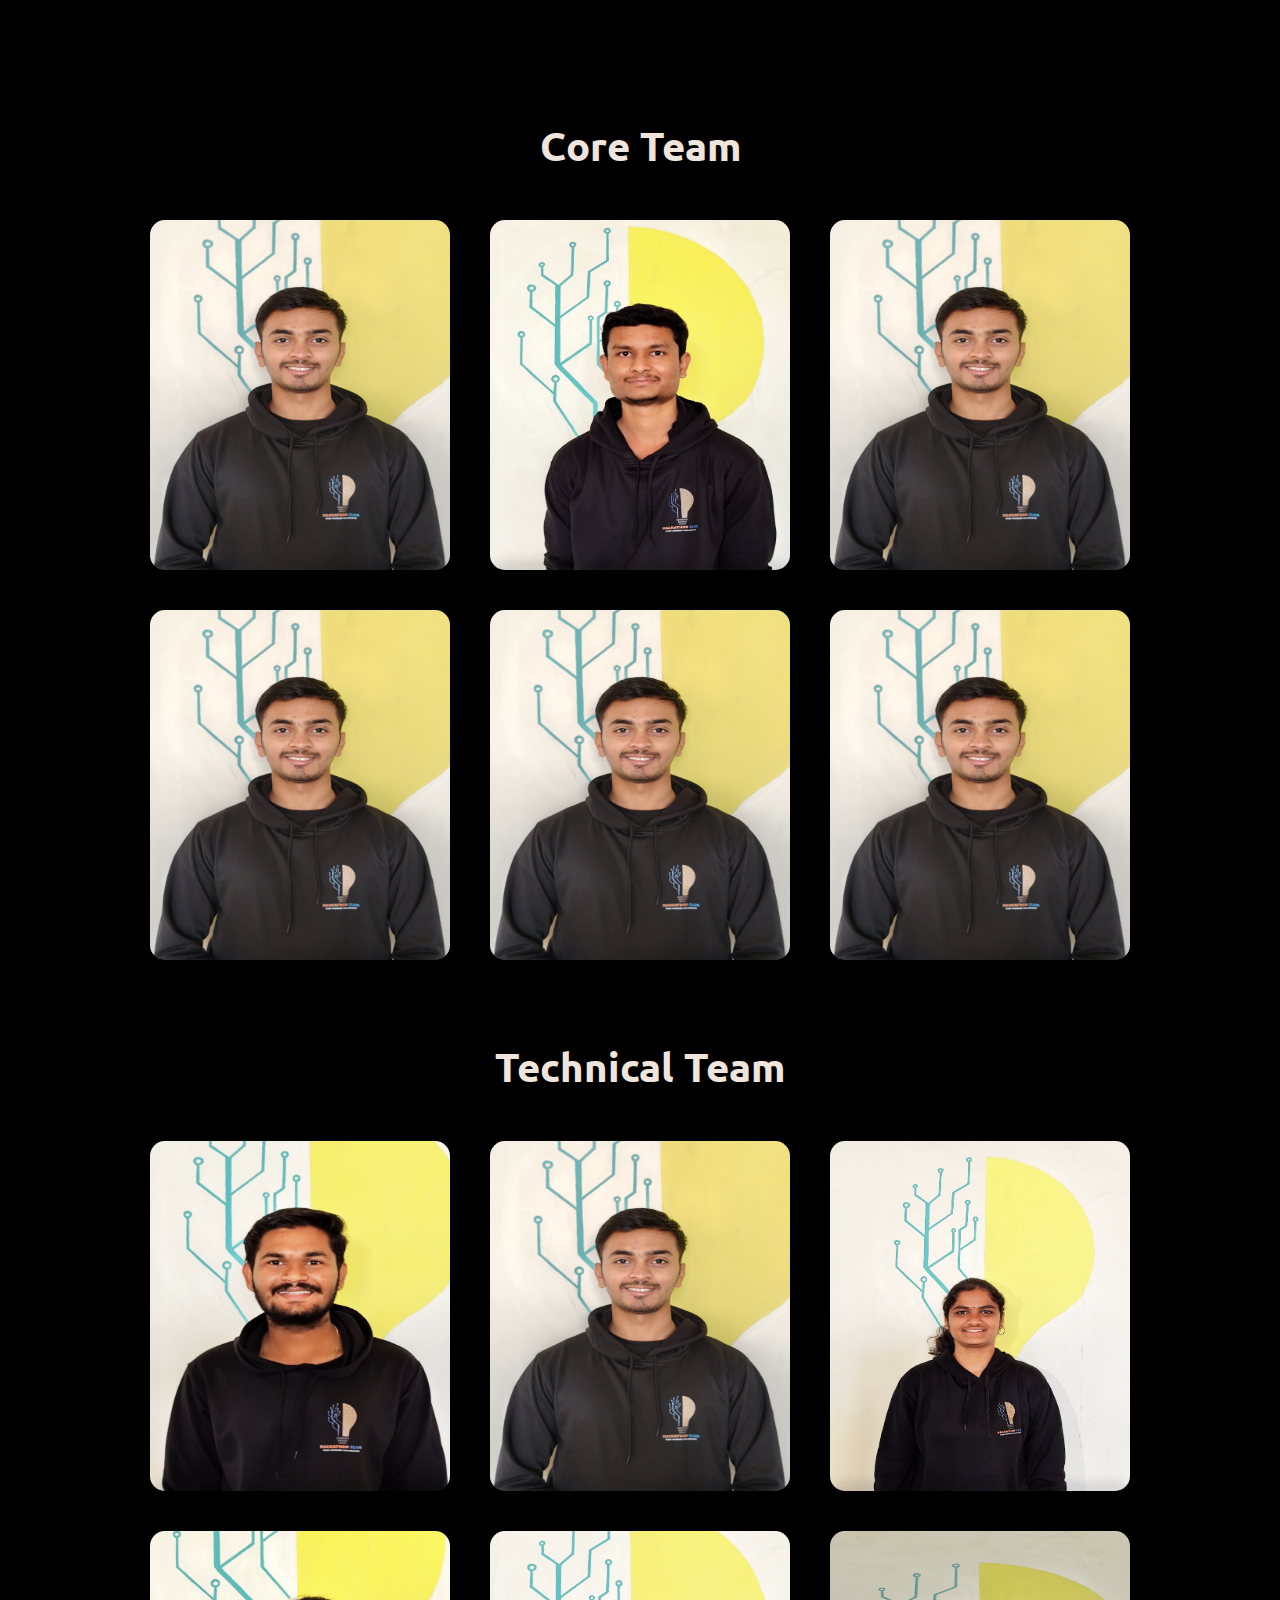
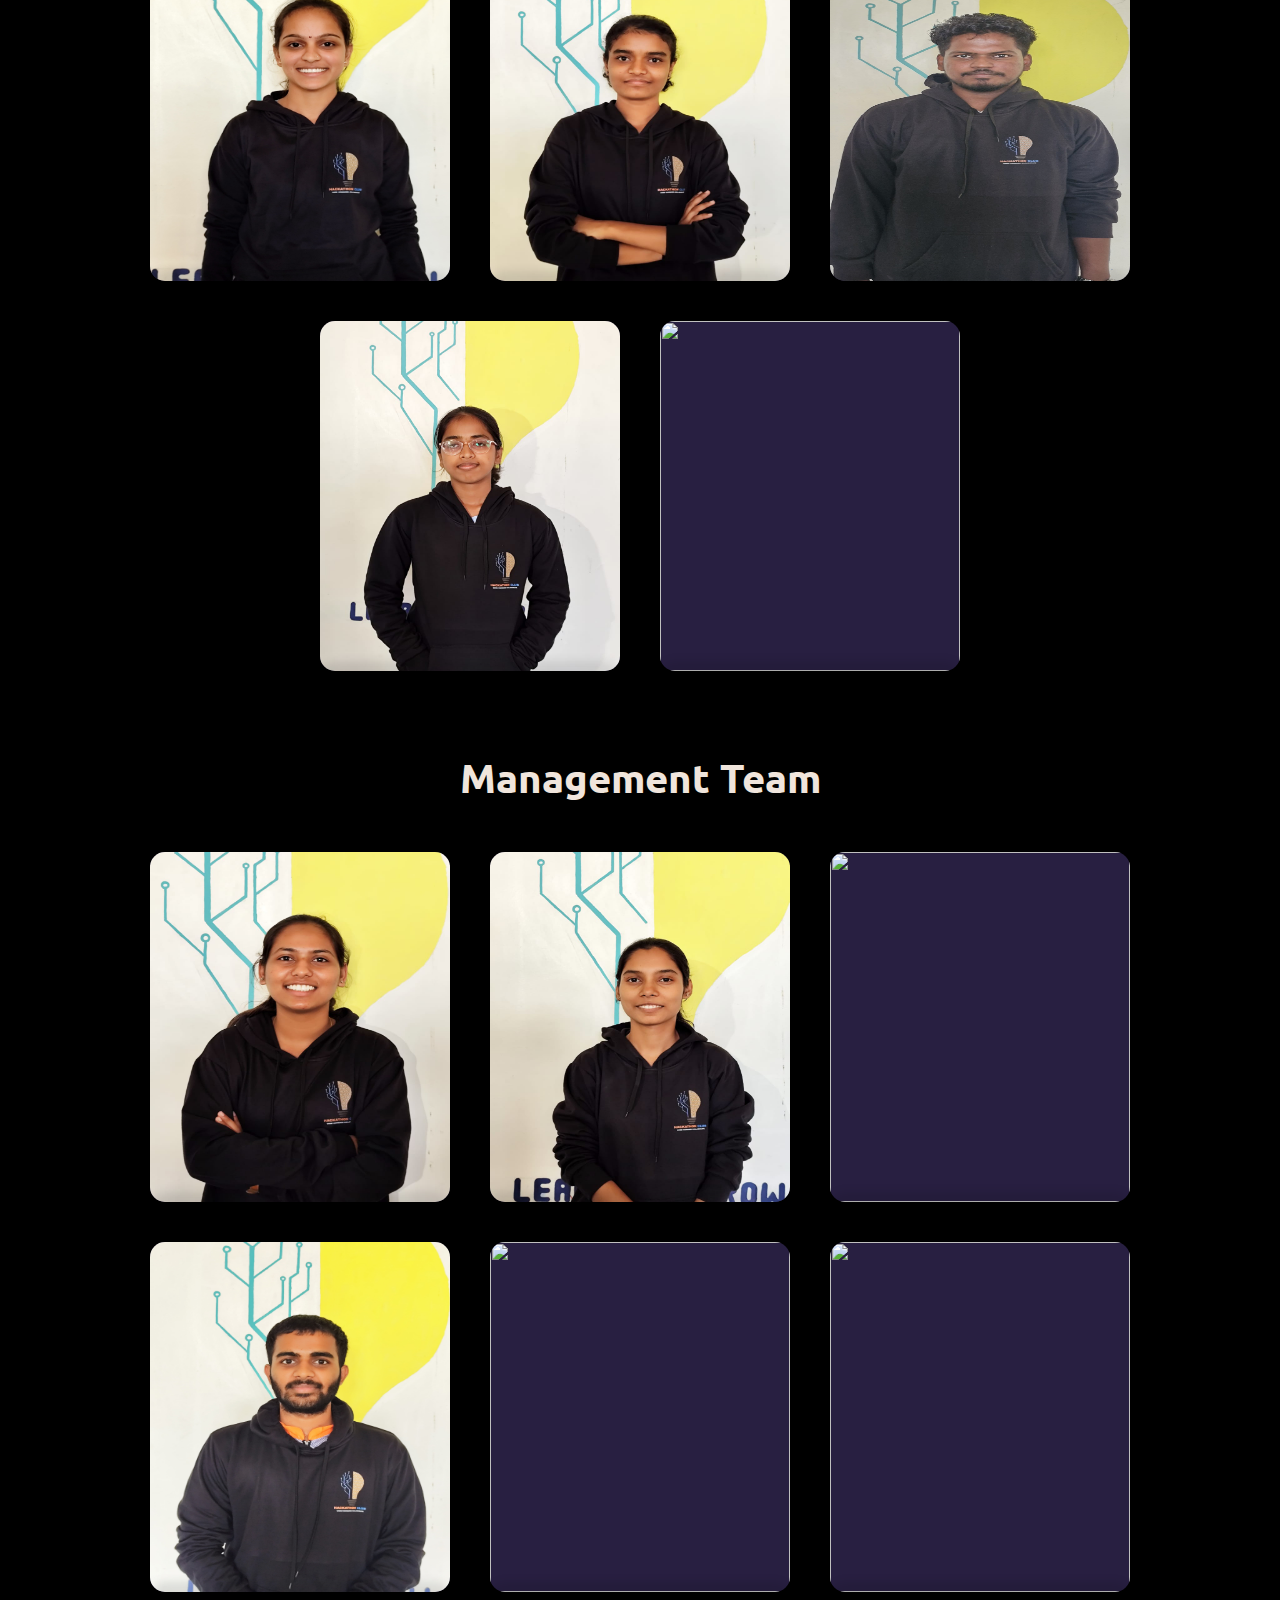
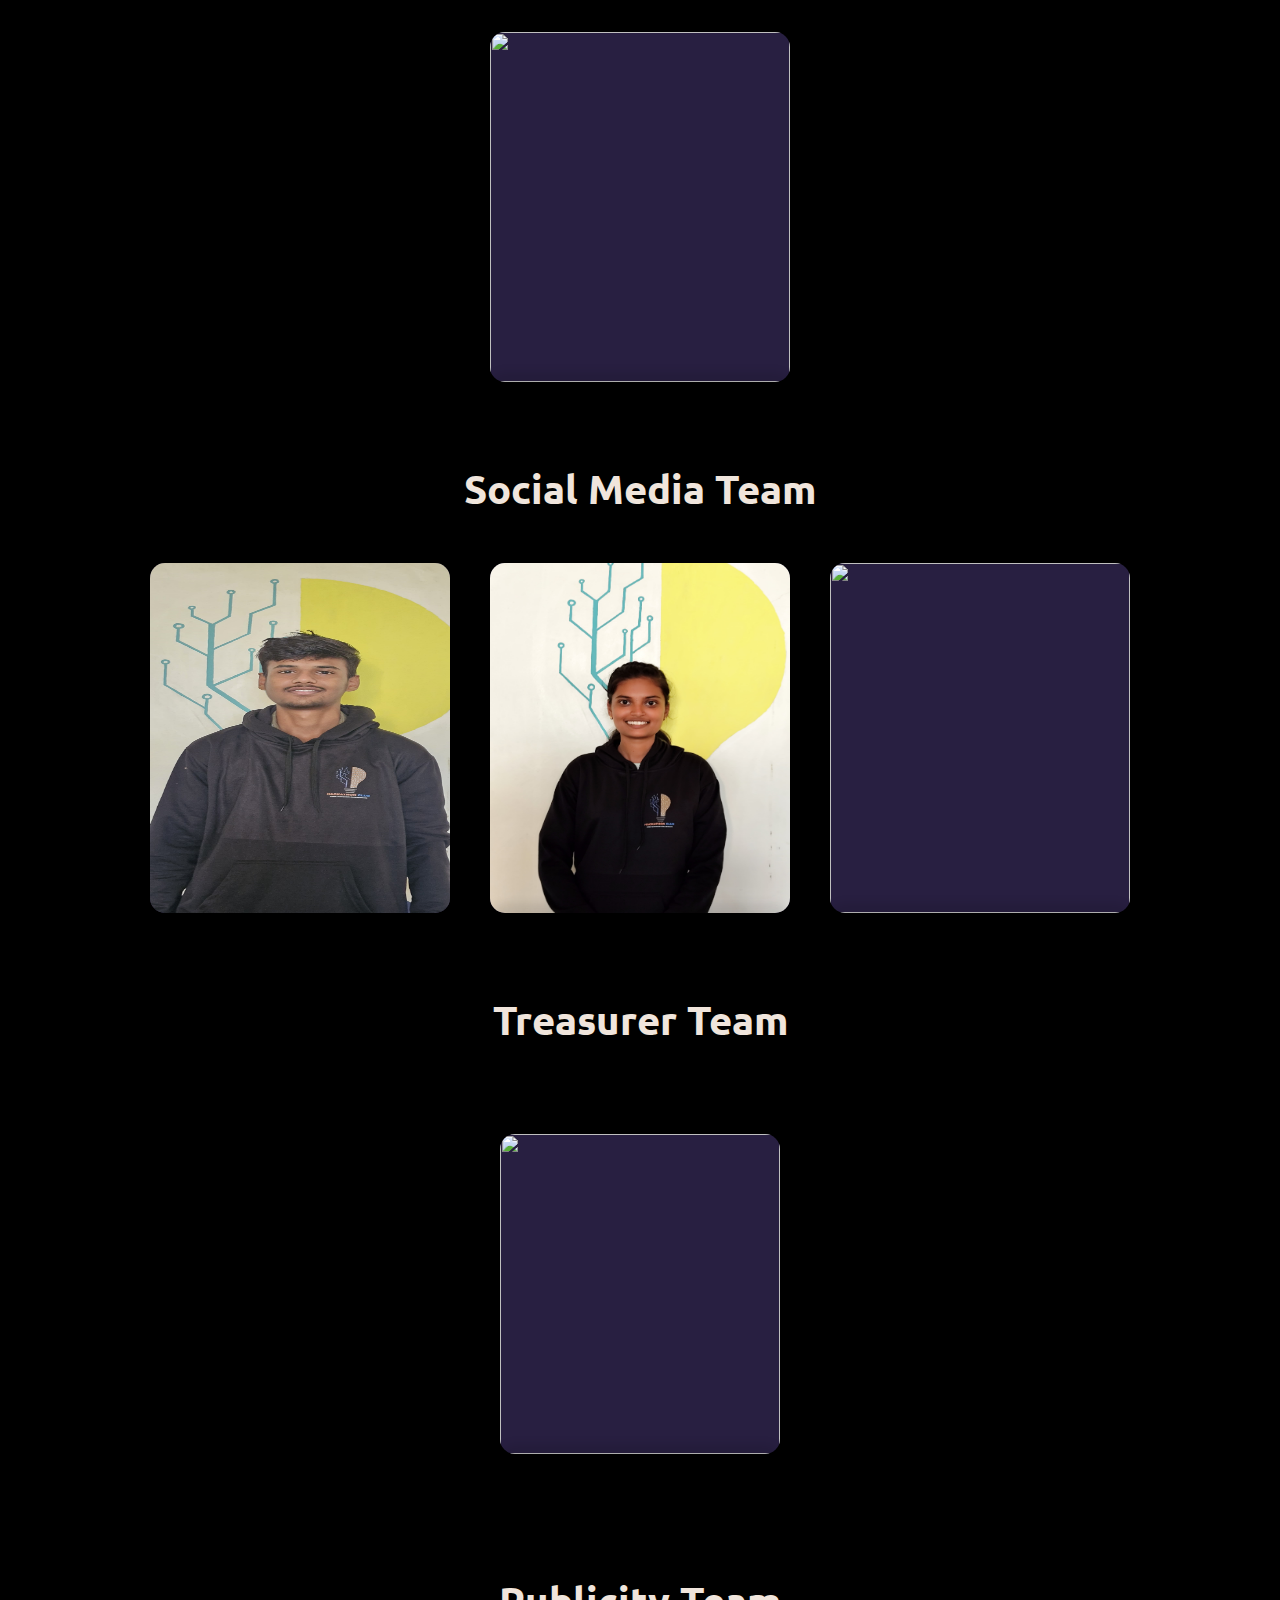
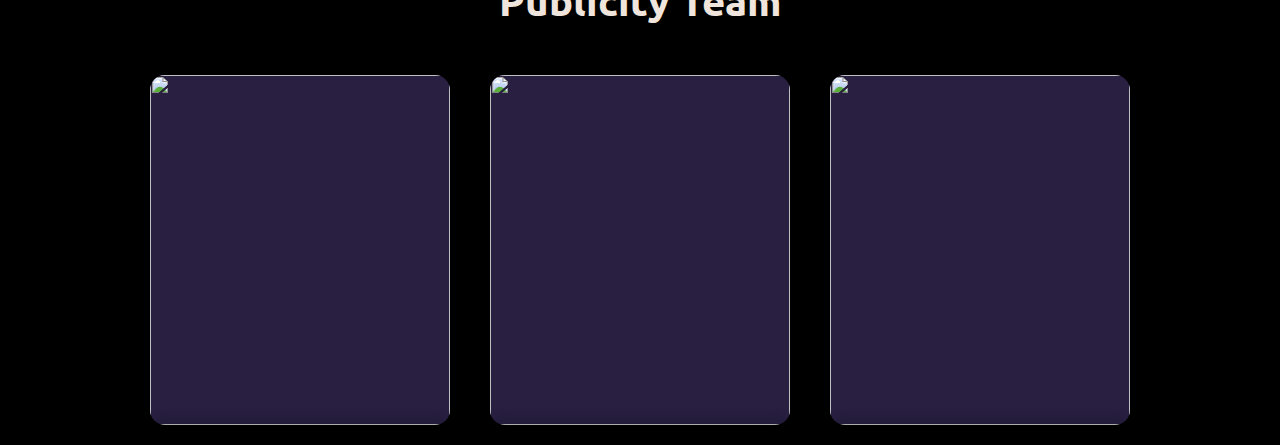
==== commit 2f0728c8: "Added nav font" ====
--- a/ourteam/index.html
+++ b/ourteam/index.html
@@ -860,7 +860,7 @@
                 </div>
 
                 <div class="designation">
-                    <h1 style="color: white; font-size: 24px;">Treasury Head</h1>
+                    <h1 style="color: white; font-size: 24px;">Treasurer</h1>
                 </div>
             </div>
 
@@ -1447,7 +1447,7 @@
         </div>
 
         <!-- Treasury Team -->
-        <h1>Treasury Team</h1>
+        <h1>Treasurer Team</h1>
 
         <div class="treasury-team fade-in">
 
--- a/styles/home.css
+++ b/styles/home.css
@@ -2,18 +2,23 @@
 @import url('https://fonts.googleapis.com/css2?family=Lato:ital,wght@0,100;0,300;0,400;0,700;0,900;1,100;1,300;1,400;1,700;1,900&family=Source+Serif+4:ital,opsz,wght@0,8..60,200..900;1,8..60,200..900&display=swap');
 @import url('https://fonts.googleapis.com/css2?family=Ubuntu:ital,wght@0,300;0,400;0,500;0,700;1,300;1,400;1,500;1,700&display=swap');
 /* @import "https://unpkg.com/normalize.css";
-@import "https://unpkg.com/open-props/normalize.min.css";
+@import "https://unpkg.com/open-props/normalize.min.ss";
 @import "https://unpkg.com/open-props/open-props.min.css"; */
 
+@font-face {
+  font-family: 'Eurostile';
+  src: url('../fonts/finalsix/Final.Six/FinalSix\ Light.ttf');
+}
 :root{
     --primary: #e3851a;
     --secondary: #000000;
     --tertiary: #f0e5dc;
     --aboutusbg:rgba(255, 255, 255, 0.1);
-    --mainfont:'Ubuntu';
+    --mainfont:'Eurostile';
     --logomainfont:'Source Serif 4';
     --logosecfont:'Lato';
 }
+
 
 *{
   box-sizing: border-box;
@@ -45,109 +50,149 @@
   
 }
 
+
+
 .hide {
   opacity: 0;
   pointer-events: none;
 }
 
 
-
-
-
-#navlogo{
-  
-    width: 2.5vw;
-    justify-self: start;
-    margin-left: 15%;
-}
-#navlogodiv{
-  display: flex;
-  gap: 1vw;
-  width: 18vw;
-}
-#title{
-  display: flex;
-  justify-content: center;
-  flex-direction: column;
-}
-#clubname{
-  font-size: 1.2vw;
-  font-weight: 700;
-  width: 100%;
+    /* Navbar Styles */
+    .navbar {
+      display: flex;
+      align-items: center;
+      justify-content: space-between;
+      padding: 1rem 2rem;
+      background-color: var(--secondary);
+      box-shadow: 0 5px 4px rgba(0, 0, 0, 0.1);
+      position: fixed;
+      top: 0;
+      width: 100%;
+      box-sizing: border-box;
+      z-index: 1000;
+      transition: transform 0.3s ease-in-out;
+  }
+  #navbarNavDesktop{
+    background-color: var(--secondary);
+  }
+
+  .navbar-hidden {
+      transform: translateY(-100%);
+  }
+
+  .navbar-brand {
+      display: flex;
+      align-items: center;
+      text-decoration: none;
+  }
+
+  .navbar-brand img {
+      height: 50px;
+      margin-right: 10px;
+  }
+
+  .navbar-brand h4 {
+      margin: 0;
+      font-size: 1.5vw;
+      font-family: var(--logomainfont);
+      color: var(--primary);
+  }
+
+  .navbar-nav {
+      display: flex;
+      gap: 1rem;
+      list-style: none;
+  }
+
+  .nav-item {
+      list-style: none;
+  }
+
+  .nav-link {
+      text-decoration: none;
+      color: #ffffff;
+      font-family: var(--mainfont);
+      font-size: 1rem;
+      transition: color 0.2s ease-in-out;
+  }
+
+  .nav-link:hover {
+      color:var(--primary);
+  }
+
+  /* Hamburger Menu Styles */
+  .hamburger {
+      display: none;
+      flex-direction: column;
+      cursor: pointer;
+      gap: 3px;
+  }
+
+  .hamburger span {
+    width: 25px;
+    height: 3px;
+    background-color: var(--tertiary);
+    transition: all 0.3s ease-in-out;
+  }
+
+  /* Mobile Menu */
+  .navbar-nav.mobile {
+      flex-direction: column;
+      gap: 0.5rem;
+      display: none; /* Hidden by default for mobile */
+      position: absolute;
+      top: 60px;
+      left: 30vw;
+      width: 100%;
+      padding: 1rem;
+  }
+
+  .navbar-nav.mobile.active {
+      display: flex; /* Visible when active */
+  }
+
+  /* Dropdown Menu */
+  .dropdown-menu {
+      display: none; /* Hidden by default */
+      padding: 0.5rem 0;
+      list-style: none;
+      position:fixed;
+      color: var(--tertiary);
+  }
+
+  .dropdown-menu.active {
+      display: block; /* Visible when active */
+  }
+
+  .dropdown-item {
+      padding: 0.5rem 1rem;
+      text-decoration: none;
+      color: #ffffff;
+      display: block;
+      transition: background-color 0.2s ease-in-out;
+  }
+
+.dropdown-item:hover{
   color: var(--primary);
-  font-family:var(--logomainfont);
-  box-sizing: border-box;
-  margin: 0;
-}
-#clubmoto{
-  font-family: var(--logosecfont);
-  font-size: 0.67vw;
-  margin: 0;
-  color: var(--tertiary);
-}
-
-#mainnav{
-  display: flex;
-  justify-content: space-between;
-  align-items: center;
-}
-#header {
-    background-color:var(--secondary);
-    padding: 10px 0px;
-    position: fixed;
-    box-shadow: 0vw 0vh 80px 50px var(--secondary);
-    z-index: 6;
-    width: 100%;
-}
-
-#navul {
-    list-style: none;
-    justify-self: self-start;
-    display: flex;
-    justify-content: space-around;
-    padding: 0;
-    margin: 0;
-    width: 80%;
-    z-index: 1000;
-    transition: transform 0.3s ease-in-out, opacity 0.3s ease-in-out;
-}
-
-.navlinks {
-  font-family: var(--mainfont);
-    color: var(--tertiary);
-    text-decoration: none;
-    font-size: 1.3rem;
-    transition: color 0.3s;
-  }
-  
-  .navlinks:hover{
-    color: var(--primary);
-}
-#hamburger {
-  display: none;
-  flex-direction: column;
-  gap: 5px;
-  cursor: pointer;
-  z-index: 1001;
-  margin-right: 5vw;
-  transition: transform 0.3s ease-in-out;
-}
-#hamburger .line {
-  width: 25px;
-  height: 3px;
-  background-color: var(--tertiary);
-  transition: all 0.3s ease-in-out;
-}
+}
+
+
+
+
+
+
+
 /* Animation for the hamburger menu */
-#hamburger.active .line:nth-child(1) {
+.hamburger.active span:nth-child(1) {
   transform: translateY(8px) rotate(45deg);
 }
 
-#hamburger.active .line:nth-child(2) {
+.hamburger.active span:nth-child(2) {
   opacity: 0;
 }
 
-#hamburger.active .line:nth-child(3) {
+.hamburger.active span:nth-child(3) {
   transform: translateY(-8px) rotate(-45deg);
 }
 
@@ -201,26 +246,6 @@
     height: 100vh;
     width: 100vw;
   }
-  #welcome{
-    position: absolute;
-    color: var(--primary);
-    font-family: var(--mainfont);
-    font-size: clamp(50px,8vw,15vw);
-    z-index: 1006;
-    font-weight: 700;
-    top: 30%;
-
-  }
-  #welcomediv{
-    position: relative;
-    height: 100vh;
-    width: 100vw;
-    display: flex;
-    text-align: center;
-    align-items: center;
-    justify-content: center;
-  }
-
 
 
 
@@ -275,18 +300,7 @@
 
   
   @media (min-width:821px)and (max-width:1024px) {
-    #navlogo{
-      width:3vw;
-    }
-    #navlogodiv{
-      width: 25vw;
-    }
-    #clubname{
-      font-size: 1.5vw;
-    }
-    #clubmoto{
-      font-size: 0.85vw;
-    }
+    
 
     .logo-container .logo{
       width: 25vw;
@@ -297,140 +311,84 @@
   }
   
   @media (min-width:481px)and (max-width:820px) {
-    #navul{
-        display: flex;
-        flex-direction: column;
-        /* background-color: #333; */
-        position: fixed;
-        top: 60px;
-        right: 20px;
-        width: 200px;
-        border-radius: 5px;
-        opacity: 0;
-        transform: translateY(-20px);
-        pointer-events: none;
-    }
-    #navul.active {
-      opacity: 1;
-      transform: translateY(0);
-      pointer-events: auto;
-  }
-  #hamburger {
-    display: flex;
-}
-    #navlogo{
-      width: 6.5vw;
-      margin-left: 5vw;
-    }
-    #navlogodiv{
-      width: 50vw;
-    }
-    #clubname{
-      font-size: 3vw;
-    }
-    #clubmoto{
-      font-size: 1.6vw;
-    }
+    
     .logo-container .logo{
       width: 30vw;
     }
     #moto{
       font-size: 1.7vw;
     }
+    .hamburger {
+      display: flex; /* Show hamburger menu on smaller screens */
+  }
+
+  .navbar-nav {
+      display: none; /* Hide the main menu on small screens */
+  }
+
+  .navbar-nav.mobile {
+      display: none; /* Mobile-specific menu hidden by default */
+  }
+  .dropdown-menu.active {
+      background-color: #000000;
+      position: static;
+}
   }
   
   @media (min-width:380px)and (max-width:480px) {
     .logo-container #moto{
       font-size: 4.5vw;
     }
-    #navul{
-      display: flex;
-      flex-direction: column;
-      position: fixed;
-      top: 60px;
-      right: 20px;
-      width: 200px;
-      border-radius: 5px;
-      opacity: 0;
-      transform: translateY(-20px);
-      pointer-events: none;
-  }
-  #navul.active {
-    opacity: 1;
-    transform: translateY(0);
-    pointer-events: auto;
-}
-#hamburger {
-  display: flex;
-}
-    #navlogo{
-      width: 6.5vw;
-      margin-left: 5vw;
-    }
-    #navlogodiv{
-      width: 50vw;
-    }
-    #clubname{
-      font-size: 3vw;
-    }
-    #clubmoto{
-      font-size: 1.6vw;
-    }
-    header{
-      overflow-x: hidden;
-      
-    }
+   
     .logo-container .logo{
       width: 40vw;
     }
     .logo-container #moto{
       font-size: 2.3vw;
     }
+    .hamburger {
+      display: flex; /* Show hamburger menu on smaller screens */
+  }
+
+  .navbar-nav {
+      display: none; /* Hide the main menu on small screens */
+  }
+
+  .navbar-nav.mobile {
+      display: none; /* Mobile-specific menu hidden by default */
+  }
+  .dropdown-menu.active {
+      background-color: #000000;
+      position: static;
+}
   }
   @media (max-width:380px) {
     
     .logo-container #moto{
       font-size: 4.5vw;
     }
-    #navul{
-      display: flex;
-      flex-direction: column;
-      position: fixed;
-      top: 60px;
-      right: 20px;
-      width: 200px;
-      border-radius: 5px;
-      opacity: 0;
-      transform: translateY(-20px);
-      pointer-events: none;
-  }
-  #navul.active {
-    opacity: 1;
-    transform: translateY(0);
-    pointer-events: auto;
-}
-#hamburger {
-  display: flex;
-}
-    #navlogo{
-      width: 6.5vw;
-      margin-left: 5vw;
-    }
-    #navlogodiv{
-      width: 50vw;
-    }
-    #clubname{
-      font-size: 3vw;
-    }
-    #clubmoto{
-      font-size: 1.6vw;
-    }
+   
     .logo-container .logo{
       width: 40vw;
     }
     .logo-container #moto{
       font-size: 2.3vw;
     }
+    .hamburger {
+      display: flex; /* Show hamburger menu on smaller screens */
+  }
+
+  .navbar-nav {
+      display: none; /* Hide the main menu on small screens */
+  }
+
+  .navbar-nav.mobile {
+      display: none; /* Mobile-specific menu hidden by default */
+  }
+  .dropdown-menu.active {
+      background-color: #000000;
+      position: static;
+}
    
   }
   
@@ -1858,367 +1816,147 @@
 }
 
 /* style for events section */
-*{
-  font-family:'Ubuntu';
+/* General Styling */
+
+body {
+  /* background-color: #000; */
   
-}
-body{
   overflow-x: hidden;
 }
-#Events{
-  min-height: 100vh;
-  width: 100vw;
-  justify-self: center;
+
+#Events {
+  padding: 2rem 1rem;
+  font-family: 'Ubuntu', sans-serif;
+}
+
+.heading {
+  text-align: center;
+  margin-bottom: 3rem;
+}
+
+.heading h1 {
+  font-family: 'Ubuntu';
+    text-align: center;
+    font-size: 3.5rem;
+    margin-top: 5rem;
+    margin-bottom: 3rem;
+    background: linear-gradient(45deg, #FF6B00, #4a5cd1);
+    -webkit-background-clip: text;
+    -webkit-text-fill-color: transparent;
+    text-shadow: 0 0 20px rgba(255, 107, 0, 0.2);
+}
+
+/* Event Cards Container */
+#photo {
   display: grid;
-  justify-items: center;
-  align-content: center;
-  font-family:  'Ubuntu'; 
-  overflow-x: hidden;
-}
-:root {
-  /* --content: 66ch; */
-  --gutter: 1rem;
-  --gap: 0rem;
-}
-
-.heading, #photo {
-  width:80vw;
-  max-width: calc(100vw - (2 * var(--gutter)));
-  margin: 0 auto;
-}
-
-#upcoming {
-  padding: 2rem;
-  font-size: 1.5rem;
-  color: var(--tertiary);
-}
-#upcoming span{
-  color:var(--primary);
-  font-size: 2rem;
-}
-.heading {
-  height: 100vh;
-  display: grid;
-  align-content: center;
-  overflow-x:hidden;
-}
-
-#oec h1{
+  grid-template-columns: repeat(auto-fit, minmax(300px, 1fr));
+  gap: 2rem;
+  justify-content: center;
+}
+
+/* Event Card Styling */
+.event-card {
+  position: relative;
+  perspective: 1000px; /* Enables 3D perspective for the flip effect */
+  width: 100%;
+  height: auto;
+}
+
+.card-inner {
+  position: relative;
+  width: 100%;
+  aspect-ratio: 2 / 3; /* Maintains aspect ratio */
+  transform-style: preserve-3d;
+  transition: transform 1s ease;
+}
+
+/* Add flipping effect when the card has the flipped class */
+.card-inner.flipped {
+  transform: rotateY(180deg);
+}
+.event-card:hover .card-inner {
+  transform: rotateY(180deg); /* Flip the card on hover */
+}
+
+.event-card:hover {
+  box-shadow: 0px 8px 20px rgba(255, 255, 255, 0.2); /* Box shadow effect on hover */
   
-  font-weight: 1000;
-  font-family: 'Ubuntu';
-  font-size:10rem;
-  line-height: 1;
-  justify-self: center;
-  color: var(--tertiary);
-}
-
-.sr-only {
+}
+.card-back:hover p {
+  color: #fff; /* Highlighted text color */
+}
+
+/* Front and Back Faces */
+.card-front,
+.card-back {
   position: absolute;
-  width: 1px;
-  height: 1px;
-  padding: 0;
-  margin: -1px;
-  overflow-x: hidden;
-  clip: rect(0, 0, 0, 0);
-  white-space: nowrap;
-  border-width: 0;
-}
-
-.heading {
-  position: relative;
-  left:5%;
-}
-
-.heading img {
-  position: absolute;
-  left: 25%;
-  top: 15%;
-  z-index: 1;
-  opacity: 0.65;
-  filter: saturate(0.5);
-  clip-path: polygon(0 15%, 75% 0, 100% 32%, 80% 100%, 0 67%);
-}
-
-#oec h1 {
-  z-index: 2;
-  position: relative;
-  color: var(--tertiary);
-}
-
-#oec h1 span:nth-of-type(2) {
-  color: transparent;
-  -webkit-text-stroke: 0.25rem var(--tertiary);
-}
-
-.event {
-  display: grid;
-  gap: var(--gutter);
-  grid-template-columns:auto 1fr;
+  width: 100%;
+  height: 100%;
+  backface-visibility: hidden;
+  overflow: hidden;
+  border-radius: 15px;
+  display: flex;
   align-items: center;
-  min-height: 100vh;
-  overflow-x: visible;
-}
-
-.event p:first-line {
-  text-transform: uppercase;
-  font-weight: bold;
-}
-
-.event p {
-  z-index: 2;
-  background: var(--secondary);
+  justify-content: center;
+}
+
+/* Front of the Card */
+.card-front {
+  background: #000;
+}
+
+.card-front img {
+  width: 100%;
+  height: 100%;
+  object-fit: contain; /* Prevent image cropping */
+  border-radius: 15px;
+}
+
+/* Back of the Card */
+.card-back {
+  background: rgba(0, 0, 0, 0.9);
+  color: #fff;
+  transform: rotateY(180deg);
   padding: 1rem;
-  color: #fff;
-  backdrop-filter: blur(4px);
-  font-size: 0.8rem;
-  justify-self: center;
-  overflow-x: visible;
-}
-
-@media(prefers-color-scheme: dark) {
-  .event p {
-    background: hsl(210 11% 15% / 0.65);
-  }
-}
-
-.event img {
-  grid-column: 1;
-  width: 260px;
-  max-width: 20vw;
-  /* clip-path: polygon(0 10%, 10% 0, 100% 0, 100% 90%, 90% 100%, 0 100%); */
-  scale: 1.5;
-  overflow-x: visible;
-}
-
-.event:nth-of-type(even) {
-  grid-template-columns:1fr auto;
-  grid-auto-flow: dense;
-}
-.event:nth-of-type(even) img {
-  grid-column: 2;
-}
-.event:nth-of-type(even) p {
-  grid-column: 1;
-}
-
-
-.event {
-  --x: -50%;
-}
-.event:nth-of-type(even) {
-  --x: 50%;
-}
-
-/* Initial state before the animation starts */
-.event img, .event p {
-  opacity: 0;
-  transform: translateY(var(--y, 0));
-  transition: opacity 0.7s ease-in-out, transform 0.7s ease-in-out;
-}
-
-/* Final state after animation */
-.event img.visible, .event p.visible {
-  opacity: 1;
-  transform: translateY(0); /* or set any final position */
-}
-
-/* Media query to disable animations for smaller screens */
-@media (min-width: 1200px) {
-  :root {
-    /* --content: 70vw;    /* Increase content width */ 
-    --gutter: 2rem; /* Adjust gutter size for better spacing */
-  } 
- .heading, #photo {
-  width:80vw;
-  max-width: calc(100vw - (2 * var(--gutter)));
-  margin: 0 auto;
-}
-#oec h1{
-  
-  font-weight: 1000;
-  font-family: 'Ubuntu';
-  font-size:12vw;
-  line-height: 1;
-  justify-self: center;
-  color: var(--tertiary);
-}
-.heading img {
-  width:500px;
-  height:auto;
-  position: absolute;
-  left: 30%;
-  top: 10%;
-  z-index: 1;
-  opacity: 0.65;
-  filter: saturate(0.5);
-  clip-path: polygon(0 15%, 75% 0, 100% 32%, 80% 100%, 0 67%);
-  scale: 1.2;
-}
-  #upcoming {
-    padding: 2rem;
-    font-size: 2rem;
-  }
-  #upcoming span{
-    color:var(--primary);
-    font-size: 2.8rem;
-  }
-  .event img {
-    width: 300px; /* Increase image size */
-    max-width: 25vw;
-    scale: 1.6; /* Slightly larger scale for images */
-    margin: 0 auto;
-  }
-
-  .event p {
-    font-size: 1.5rem; /* Larger text size for readability */
-    padding: 1.5rem; /* Increase padding */
-  }
-}
-@media (min-width: 2200px) {
-  :root {
-    /* --content: 80ch; /* Increase content width */ 
-    --gutter: 2rem; /* Adjust gutter size for better spacing */
-  } 
-.heading, #photo {
-  width:80vw;
-  max-width: calc(100vw - (2 * var(--gutter)));
-  margin: 0 auto;
-}
-#oec h1{
-  font-weight: 1000;
-  font-family: 'Ubuntu';
-  font-size:16vw;
-  line-height: 1;
-  justify-self: center;
-  color: var(--tertiary);
-}
-.heading img {
-  width:900px;
-  height:auto;
-  position: absolute;
-  left:30%;
-  top: 10%;
-  z-index: 1;
-  opacity: 0.65;
-  filter: saturate(0.5);
-  clip-path: polygon(0 15%, 75% 0, 100% 32%, 80% 100%, 0 67%);
-}
-  #upcoming {
-    padding: 3rem;
-    font-size: 4rem;
-  }
-  #upcoming span{
-    color:var(--primary);
-    font-size: 4.5rem;
-  }
-  .event img {
-    width: 600px; /* Increase image size */
-    max-width: 35vw;
-    scale: 1.6; /* Slightly larger scale for images */
-    margin: 0 auto;
-  }
-
-  .event p {
-    font-size: 2.7rem; /* Larger text size for readability */
-    padding: 1.5rem; /* Increase padding */
-  }
-
-  
+  /* text-align: center; */
+  font-size: 1.1rem;
+  display: flex;
+  align-items: center;
+  justify-content: center;
+}
+
+/* Responsive Design */
+@media (max-width: 1024px) {
+  #photo {
+      grid-template-columns: repeat(auto-fit, minmax(250px, 1fr));
+  }
+
+  .heading h1 {
+      font-size: 2.5rem;
+  }
 }
 
 @media (max-width: 768px) {
-  .heading, #photo {
-  width:80vw;
-  max-width: calc(100vw - (2 * var(--gutter)));
-  margin: 0 auto;
-}
-#oec h1{
-  
-  font-weight: 1000;
-  font-family: 'Ubuntu';
-  font-size:6rem;
-  line-height: 1;
-  justify-self: center;
-  color: var(--tertiary);
-}
-.heading img {
-  width:400px;
-  height:auto;
-  position: absolute;
-  left: 15%;
-  top: 15%;
-  z-index: 1;
-  opacity: 0.65;
-  filter: saturate(0.5);
-  clip-path: polygon(0 15%, 75% 0, 100% 32%, 80% 100%, 0 67%);
-}
-}
-/* Media query to disable animations for smaller screens */
+  #photo {
+/*       grid-template-columns: 1fr; */
+  }
+
+  .heading h1 {
+      font-size: 2rem;
+  }
+}
+
 @media (max-width: 480px) {
-  .event p, .event img{
-    animation: pop-in 0.7s ease-in-out both;
-  }
-}
-/* Mobile Screens (480px and below) */
-@media (max-width: 480px) {
-  .heading{
-    height: 60vh;
-  }
-  .heading, #photo {
-  width:90vw;
-  max-width: calc(100vw - (2 * var(--gutter)));
-  margin: 0 auto;
-}
-#oec h1{
-  margin-top: 45%;
-  font-weight: 1200;
-  font-family: 'Ubuntu';
-  font-size: 3rem;
-  line-height: 1;
-  justify-self: center;
-  color: var(--tertiary);
-}
-.heading img {
-  width:250px;
-  height:auto;
-  position: absolute;
-  left: 5%;
-  top: 15%;
-  z-index: 1;
-  opacity: 0.65;
-  filter: saturate(0.5);
-  clip-path: polygon(0 15%, 75% 0, 100% 32%, 80% 100%, 0 67%);
-}
-  .event img {
-    width: 45%;
-    max-width: 200px;
-    transform: scale(1);
-    
-  }
-
-  .event:nth-of-type(odd) img{
-    justify-self: start;
-    margin-left: 10%;
-  }
-  .event:nth-of-type(even) img {
-    justify-self: end;
-  }
-
-  .event {
-    grid-template-columns: 1fr;
-    gap: 1rem;
-  }
-  .event:nth-of-type(even) img {
-    grid-column: 1;
-  }
-
-  .event p {
-    font-size: 0.9rem;
-    padding: 0.75rem;
-  }
-  
-} 
+  .heading h1 {
+      font-size: 1.5rem;
+  }
+
+  .card-back {
+      font-size: 1rem;
+      padding: 0.5rem;
+  }
+}
+
  
 #domain h1{
   font-family: 'Ubuntu';
@@ -2626,4 +2364,4 @@
 .fade-in-text.visible {
   opacity: 1;
   transform: translateY(0);
-}+}
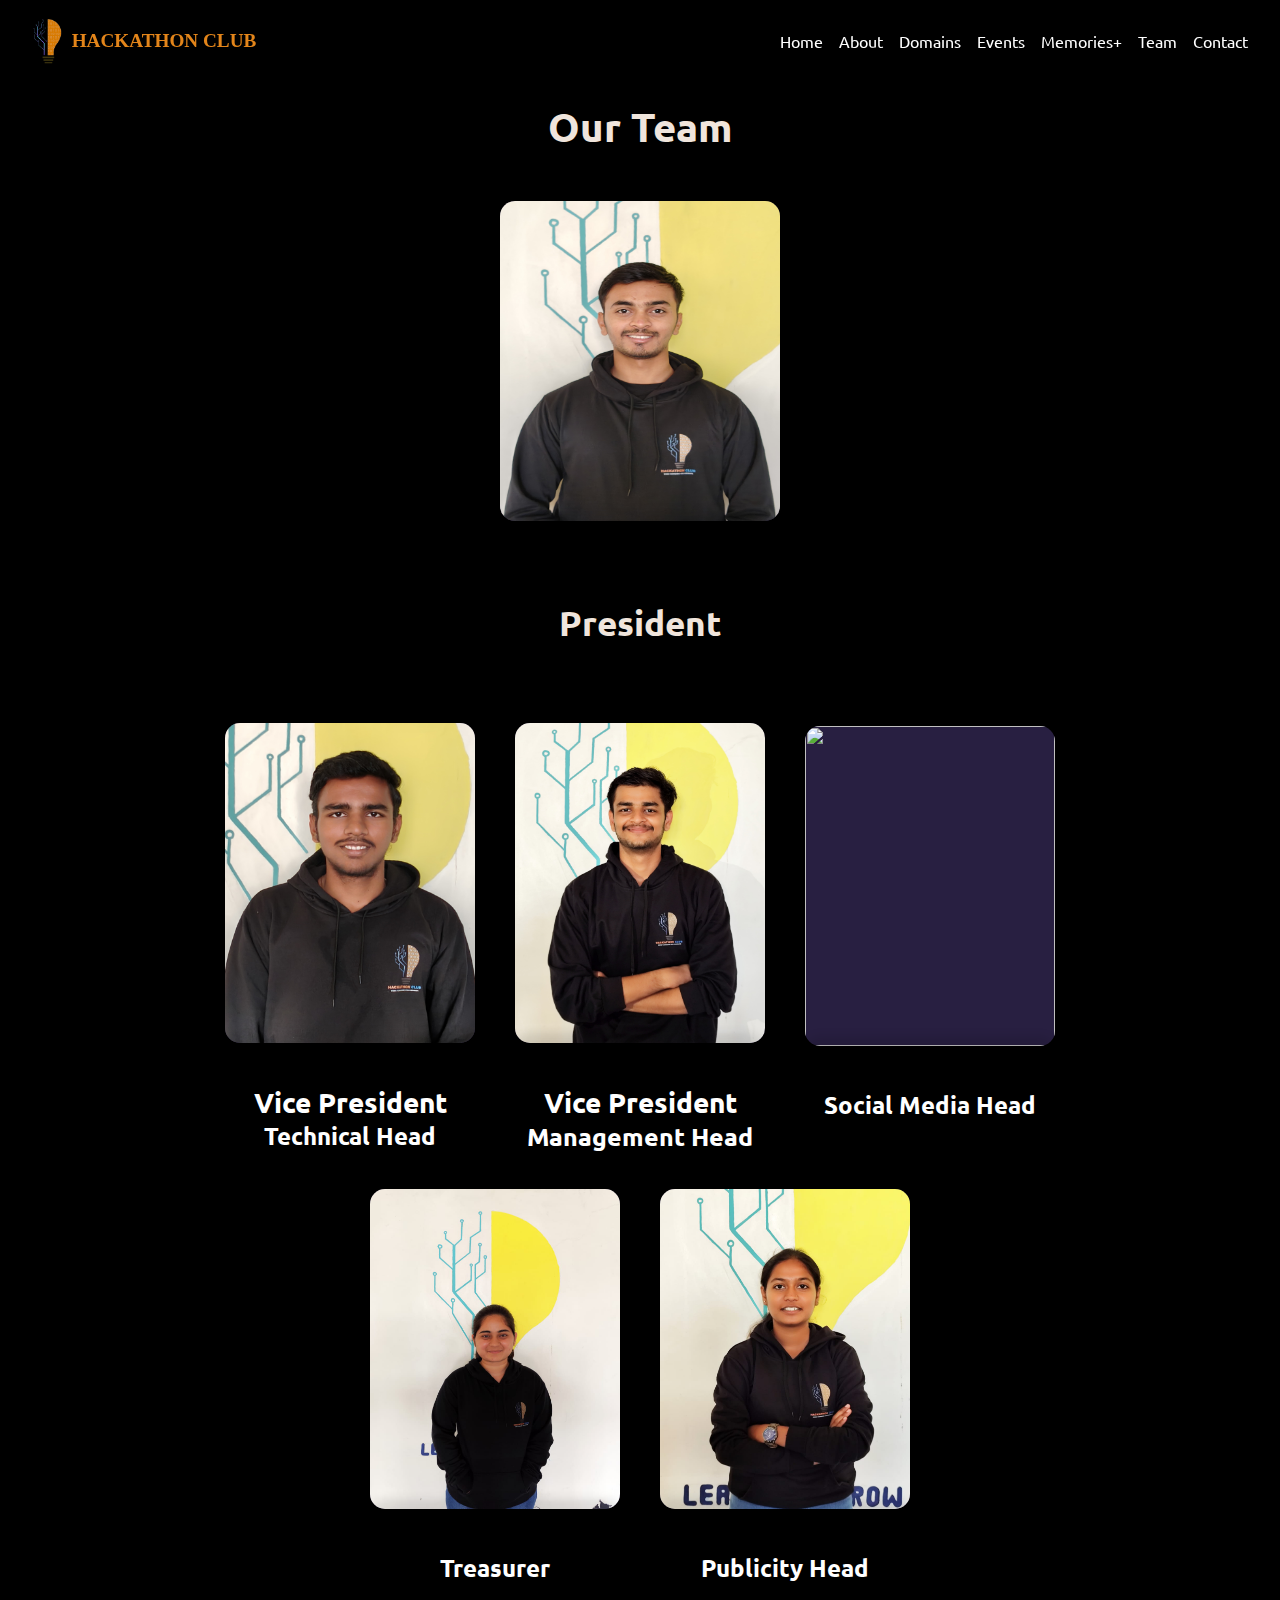
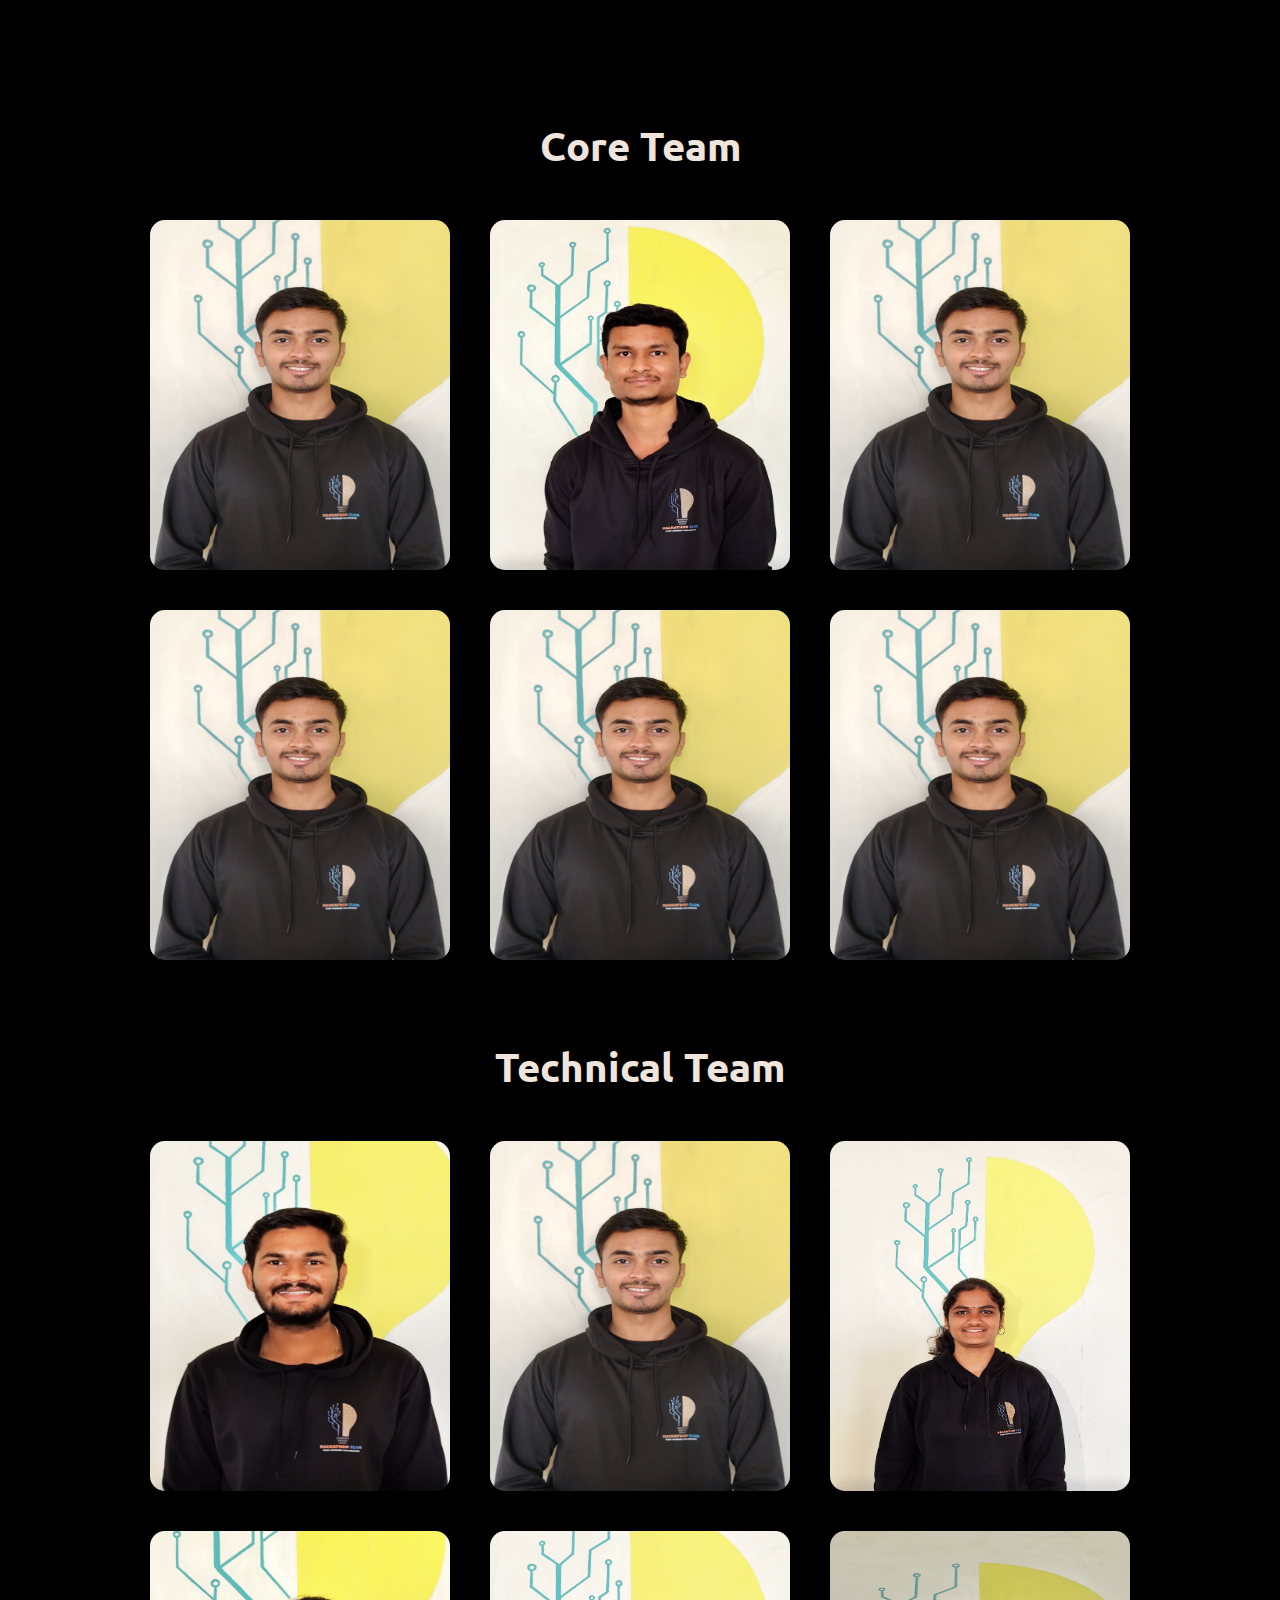
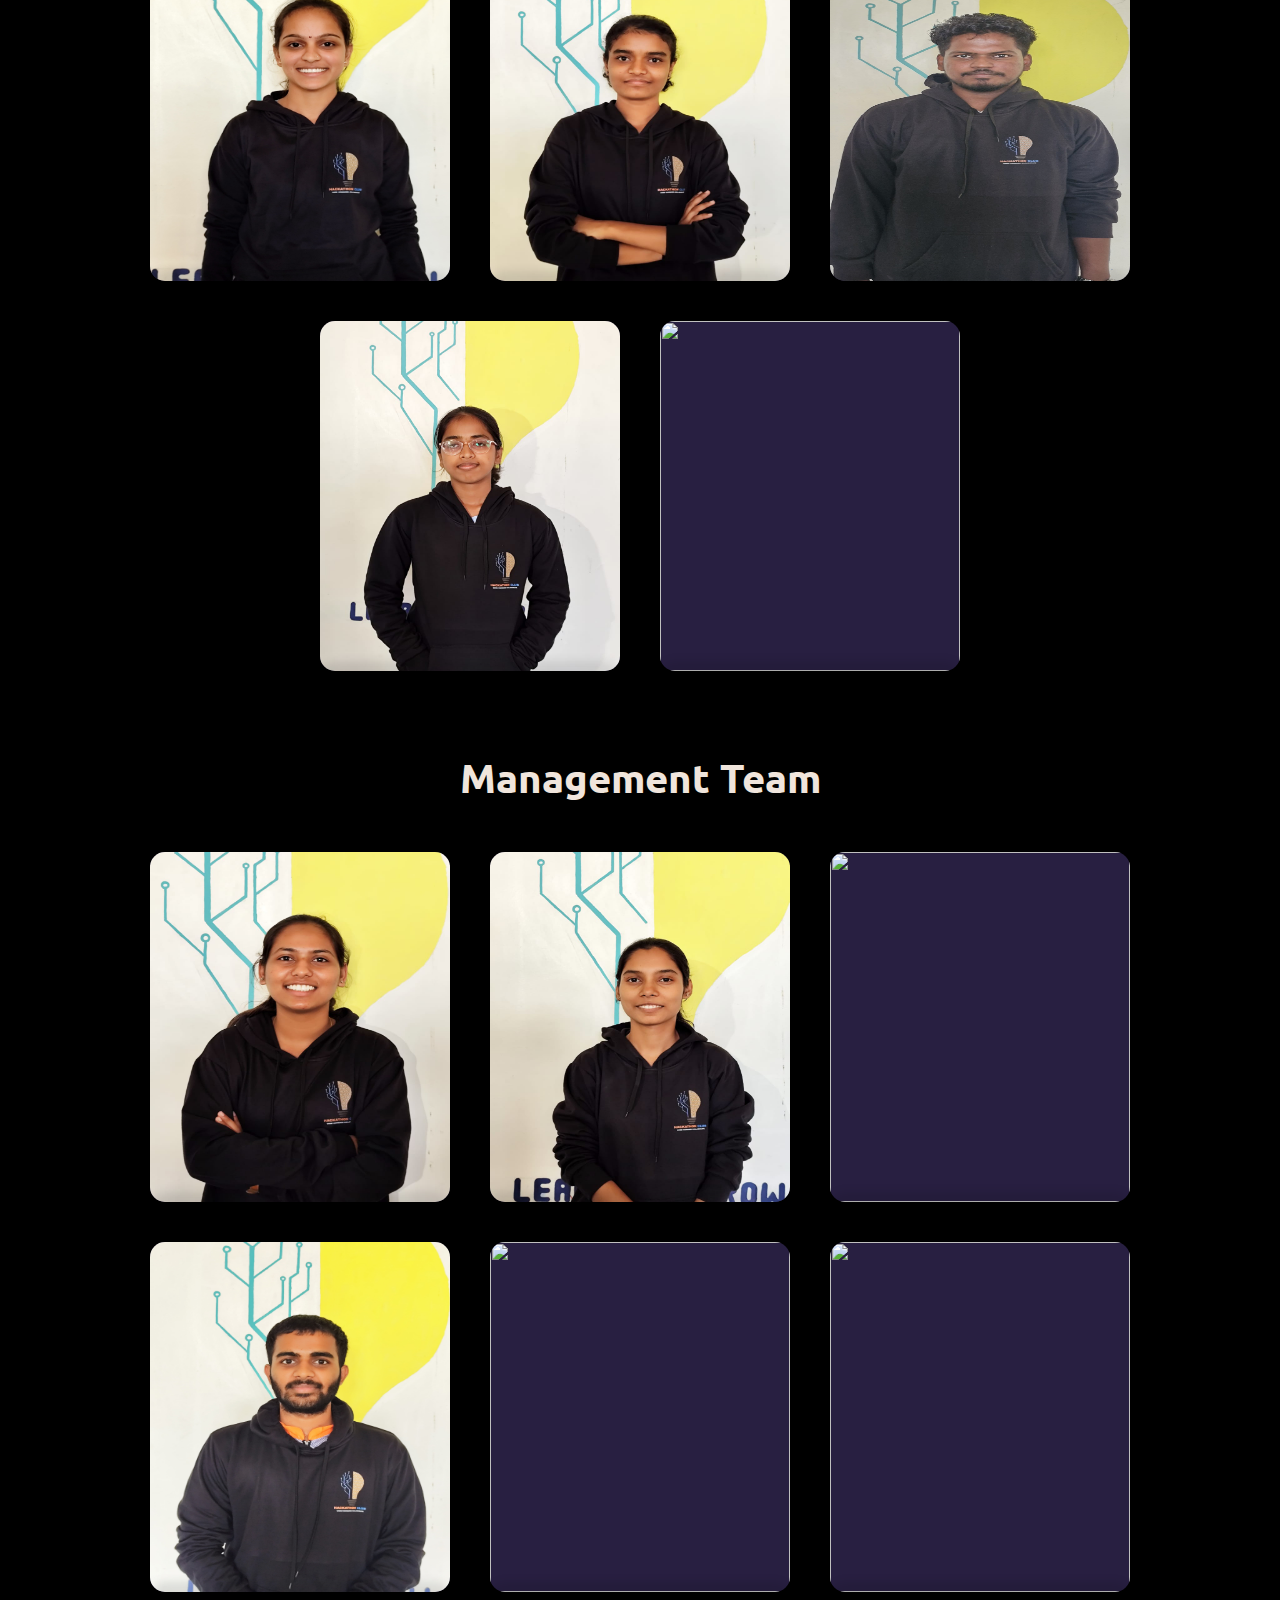
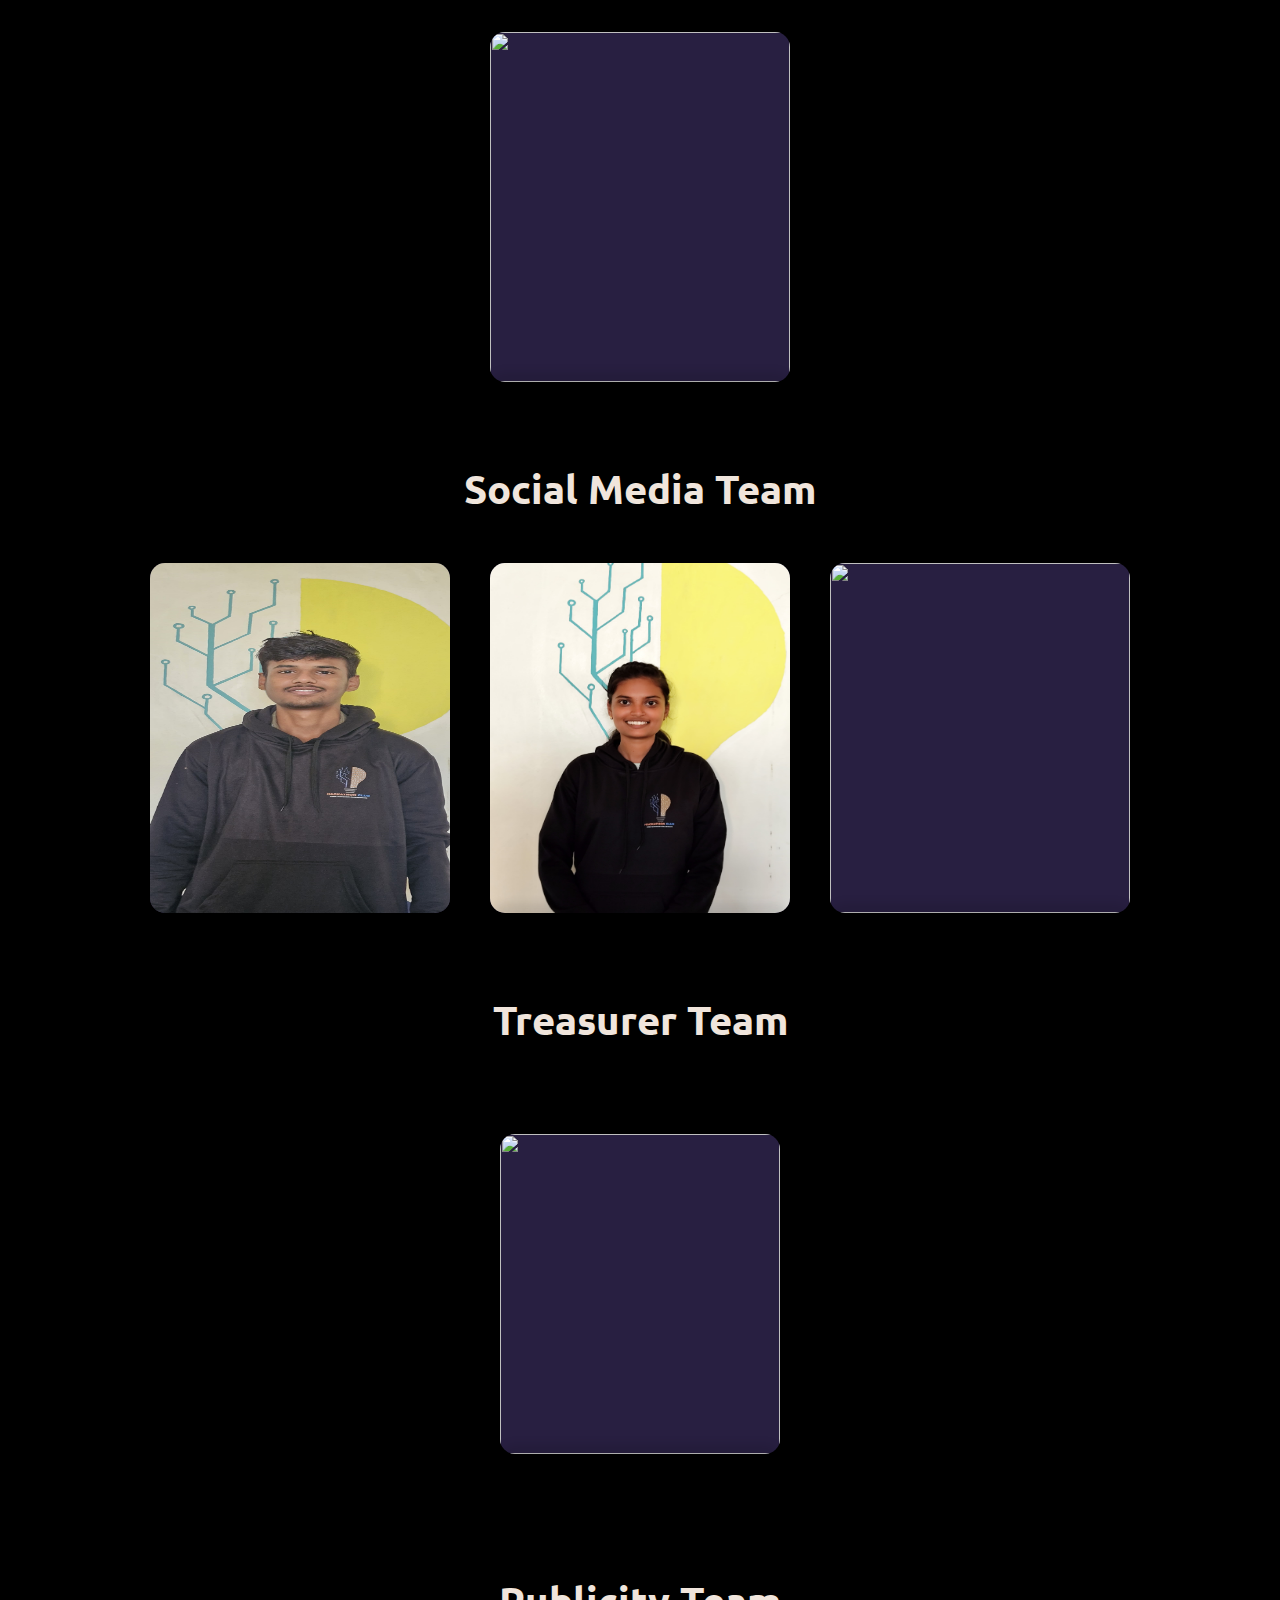
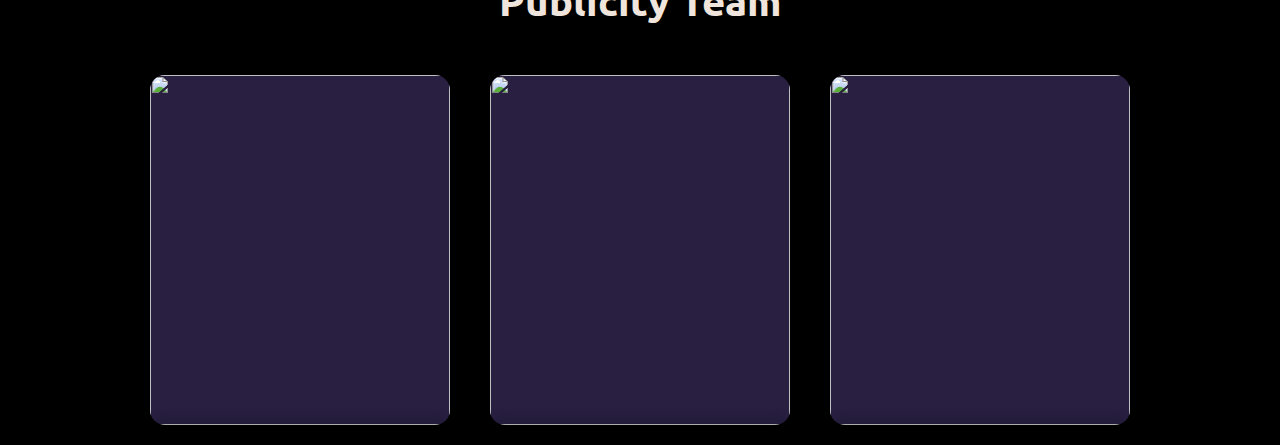
==== commit 0fc8d0d4: "Added nav font" ====
--- a/ourteam/index.html
+++ b/ourteam/index.html
@@ -519,135 +519,216 @@
 
 
 
-#navlogo{
+/* Navbar Styles */
+.navbar {
+      display: flex;
+      align-items: center;
+      justify-content: space-between;
+      padding: 1rem 2rem;
+      background-color: var(--secondary);
+      box-shadow: 0 5px 4px rgba(0, 0, 0, 0.1);
+      position: fixed;
+      top: 0;
+      width: 100%;
+      box-sizing: border-box;
+      z-index: 1000;
+      transition: transform 0.3s ease-in-out;
+  }
+  #navbarNavDesktop{
+    background-color: var(--secondary);
+  }
+
+  .navbar-hidden {
+      transform: translateY(-100%);
+  }
+
+  .navbar-brand {
+      display: flex;
+      align-items: center;
+      text-decoration: none;
+  }
+
+  .navbar-brand img {
+      height: 50px;
+      margin-right: 10px;
+  }
+
+  .navbar-brand h4 {
+      margin: 0;
+      font-size: 1.5vw;
+      font-family: var(--logomainfont);
+      color: var(--primary);
+  }
+
+  .navbar-nav {
+      display: flex;
+      gap: 1rem;
+      list-style: none;
+  }
+
+  .nav-item {
+      list-style: none;
+  }
+
+  .nav-link {
+      text-decoration: none;
+      color: #ffffff;
+      font-family: var(--mainfont);
+      font-size: 1rem;
+      transition: color 0.2s ease-in-out;
+  }
+
+  .nav-link:hover {
+      color:var(--primary);
+  }
+
+  /* Hamburger Menu Styles */
+  .hamburger {
+      display: none;
+      flex-direction: column;
+      cursor: pointer;
+      gap: 3px;
+  }
+
+  .hamburger span {
+    width: 25px;
+    height: 3px;
+    background-color: var(--tertiary);
+    transition: all 0.3s ease-in-out;
+  }
+
+  /* Mobile Menu */
+  .navbar-nav.mobile {
+      flex-direction: column;
+      gap: 0.5rem;
+      display: none; /* Hidden by default for mobile */
+      position: absolute;
+      top: 60px;
+      left: 85vw;
+      width: 100%;
+      padding: 1rem;
+  }
+  #navbarNavMobile{
+    background-color: var(--secondary);
+    border-radius: 10px;
+  }
+
+  .navbar-nav.mobile.active {
+      display: flex; /* Visible when active */
+  }
+
+  /* Dropdown Menu */
+  .dropdown-menu {
+      display: none; /* Hidden by default */
+      padding: 0.5rem 0;
+      list-style: none;
+      position:fixed;
+      color: var(--tertiary);
+  }
+
+  .dropdown-menu.active {
+      display: block; /* Visible when active */
+  }
+
+  .dropdown-item {
+      padding: 0.5rem 1rem;
+      text-decoration: none;
+      color: #ffffff;
+      display: block;
+      transition: background-color 0.2s ease-in-out;
+  }
+
+.dropdown-item:hover{
+  color: var(--primary);
+}
+
+/* Animation for the hamburger menu */
+.hamburger.active span:nth-child(1) {
+  transform: translateY(8px) rotate(45deg);
+}
+
+.hamburger.active span:nth-child(2) {
+  opacity: 0;
+}
+
+.hamburger.active span:nth-child(3) {
+  transform: translateY(-8px) rotate(-45deg);
+}
+@media (min-width:481px)and (max-width:820px) {
+    
+.hamburger {
+      display: flex; /* Show hamburger menu on smaller screens */
+  }
+
+  .navbar-nav {
+      display: none; /* Hide the main menu on small screens */
+  }
+
+  .navbar-nav.mobile {
+      display: none; /* Mobile-specific menu hidden by default */
+  }
+  .dropdown-menu.active {
+      background-color: #000000;
+      position: static;
+}
+  }
   
-  width: 2.5vw;
-  justify-self: start;
-  margin-left: 15%;
-}
-#navlogodiv{
-display: flex;
-gap: 1vw;
-width: 18vw;
-}
-#title{
-display: flex;
-justify-content: center;
-flex-direction: column;
-}
-#clubname{
-font-size: 1.2vw;
-font-weight: 700;
-width: 100%;
-color: var(--primary);
-font-family: 'Ubuntu';
-box-sizing: border-box;
-margin: 0;
-}
-#clubmoto{
-font-family: 'Ubuntu';
-font-size: 0.67vw;
-margin: 0;
-color: var(--tertiary);
-}
-
-#mainnav{
-display: flex;
-justify-content: space-between;
-align-items: center;
-}
-#header {
-  background-color:var(--secondary);
-  padding: 10px 0px;
-  position: fixed;
-  box-shadow: 0vw 0vh 80px 50px var(--secondary);
-  z-index: 6;
-  width: 100%;
-}
-
-#navul {
-  list-style: none;
-  justify-self: self-start;
-  display: flex;
-  justify-content: space-around;
-  padding: 0;
-  margin: 0;
-  width: 80%;
-  z-index: 1000;
-  transition: transform 0.3s ease-in-out, opacity 0.3s ease-in-out;
-}
-
-.navlinks {
-font-family: 'Ubuntu';
-  color: var(--tertiary);
-  text-decoration: none;
-  font-size: 1.3rem;
-  transition: color 0.3s;
-}
-
-.navlinks:hover{
-  color: var(--primary);
-}
-#hamburger {
-display: none;
-flex-direction: column;
-gap: 5px;
-cursor: pointer;
-z-index: 1001;
-margin-right: 5vw;
-transition: transform 0.3s ease-in-out;
-}
-#hamburger .line {
-width: 25px;
-height: 3px;
-background-color: var(--tertiary);
-transition: all 0.3s ease-in-out;
-}
-/* Animation for the hamburger menu */
-#hamburger.active .line:nth-child(1) {
-transform: translateY(8px) rotate(45deg);
-}
-
-#hamburger.active .line:nth-child(2) {
-opacity: 0;
-}
-
-#hamburger.active .line:nth-child(3) {
-transform: translateY(-8px) rotate(-45deg);
-}
-
-
-
-
-
-
-
-/* try....................... */
-
-
-.logo{
-width:15vw ;
-min-width: 80px;
-}
-#moto{
-color: var(--tertiary);
-
-font-size: 0.85vw;
-margin-top:0;
-
-} 
-.logo-container {
-position: fixed;
-top: 50%;
-left: 50%;
-transform: translate(-50%, -50%);
-display: flex;
-width: 100vw;
-height: 100vh;
-flex-direction: column;
-align-items: center;
-justify-content: center;
-}
+  @media (min-width:380px)and (max-width:480px) {
+    .navbar-nav.mobile {
+      flex-direction: column;
+      gap: 0.5rem;
+      display: none; /* Hidden by default for mobile */
+      position: absolute;
+      top: 60px;
+      left: 75vw;
+      width: 100%;
+      padding: 1rem;
+  }
+    .hamburger {
+      display: flex; /* Show hamburger menu on smaller screens */
+  }
+
+  .navbar-nav {
+      display: none; /* Hide the main menu on small screens */
+  }
+
+  .navbar-nav.mobile {
+      display: none; /* Mobile-specific menu hidden by default */
+  }
+  .dropdown-menu.active {
+      background-color: #000000;
+      position: static;
+}
+  }
+  @media (max-width:380px) {
+    .navbar-nav.mobile {
+      flex-direction: column;
+      gap: 0.5rem;
+      display: none; /* Hidden by default for mobile */
+      position: absolute;
+      top: 60px;
+      left: 70vw;
+      width: 100%;
+      padding: 1rem;
+  }
+    .hamburger {
+      display: flex; /* Show hamburger menu on smaller screens */
+  }
+
+  .navbar-nav {
+      display: none; /* Hide the main menu on small screens */
+  }
+
+  .navbar-nav.mobile {
+      display: none; /* Mobile-specific menu hidden by default */
+  }
+  .dropdown-menu.active {
+      background-color: #000000;
+      position: static;
+}
+   
+  }
+  
 
 #home {
   background-color:var(--secondary);
@@ -692,29 +773,49 @@
 
     </style>
     <header id="header">
-        <nav id="mainnav">
-            <div id="navlogodiv">
-                <img id="navlogo" src="./assets/images/horizontol logo .png" alt="logo">
-                <div id="title">
-                    <h1 id="clubname">HACKATHON CLUB</h1>
-                    <!-- <P id="clubmoto">CODE | CONQUER | COLLABORATE</P> -->
-                </div>
-            </div>
-            <div id="hamburger" onclick="toggleMenu()">
-                <div class="line"></div>
-                <div class="line"></div>
-                <div class="line"></div>
-            </div>
-            <ul id="navul">
-                <li><a class="navlinks" href="../index.html">Home</a></li>
-                <li><a class="navlinks" href="../index.html#AboutUs">About</a></li>
-                <li><a class="navlinks" href="../index.html#domain">Our Domains</a></li>
-                <li><a class="navlinks" href="../index.html#Events">Events</a></li>
-                <li><a class="navlinks" href="../index.html#memories">Memories</a></li>
-                <li><a class="navlinks" href="../index.html#team">Team</a></li>
-                <li><a class="navlinks" href="../index.html#ContactUs">Contact</a></li>
+        <nav id="navbar" class="navbar">
+            <a class="navbar-brand">
+                <img src="./assets/images/horizontol logo .png" alt="Logo">
+                <h4>HACKATHON CLUB</h4>
+            </a>
+            <div class="hamburger" id="hamburger">
+                <span></span>
+                <span></span>
+                <span></span>
+            </div>
+            <ul class="navbar-nav desktop" id="navbarNavDesktop">
+                <li class="nav-item"><a href="../index.html#Home" class="nav-link">Home</a></li>
+                <li class="nav-item"><a href="../index.html#AboutUs" class="nav-link">About</a></li>
+                <li class="nav-item"><a href="../index.html#domain" class="nav-link">Domains</a></li>
+                <li class="nav-item"><a href="../index.html#Events" class="nav-link">Events</a></li>
+                <li class="nav-item dropdown">
+                    <a href="#" class="nav-link">Memories+</a>
+                    <ul class="dropdown-menu">
+                        <li><a href="" class="dropdown-item">Timeline</a></li>
+                        <li><a href="" class="dropdown-item">Photo Gallery</a></li>
+                    </ul>
+                </li>
+                <li class="nav-item"><a href="index.html" class="nav-link">Team</a></li>
+                <li class="nav-item"><a href="../index.html#ContactUs" class="nav-link">Contact</a></li>
+            </ul>
+            <ul class="navbar-nav mobile" id="navbarNavMobile">
+                <li class="nav-item"><a href="../index.html#Home" class="nav-link">Home</a></li>
+                <li class="nav-item"><a href="../index.html#AboutUs" class="nav-link">About</a></li>
+                <li class="nav-item"><a href="../index.html#domain" class="nav-link">Domains</a></li>
+                <li class="nav-item"><a href="../index.html#Events" class="nav-link">Events</a></li>
+                <li class="nav-item dropdown">
+                    <a href="#" class="nav-link">Memories</a>
+                    <ul class="dropdown-menu">
+                        <li><a href="team.html" class="dropdown-item">Timeline</a></li>
+                        <li><a href="testimonial.html" class="dropdown-item">Photo Gallery</a></li>
+                    </ul>
+                </li>
+                <li class="nav-item"><a href="index.html" class="nav-link">Team</a></li>
+                <li class="nav-item"><a href="../index.html#ContactUs" class="nav-link">Contact</a></li>
             </ul>
         </nav>
+
+
     </header>
     <title>Our Teamt</title>
     
@@ -1549,5 +1650,51 @@
         </div>
 
     </section>
+    <script>
+        // ham . . . . 
+const navbar = document.getElementById("navbar");
+const hamburger = document.getElementById("hamburger");
+const navbarNavMobile = document.getElementById("navbarNavMobile");
+let lastScrollTop = 0;
+
+// Show/Hide Navbar on Scroll
+window.addEventListener("scroll", () => {
+    const scrollTop = window.pageYOffset || document.documentElement.scrollTop;
+
+    if (scrollTop > lastScrollTop) {
+        navbar.classList.add("navbar-hidden");
+    } else {
+        navbar.classList.remove("navbar-hidden");
+    }
+
+    lastScrollTop = scrollTop <= 0 ? 0 : scrollTop; // For mobile or negative scrolling
+});
+
+// Toggle Hamburger Menu
+hamburger.addEventListener("click", () => {
+    navbarNavMobile.classList.toggle("active");
+});
+
+// Dropdown Functionality for Desktop (Click)
+const dropdownLinkDesktop = document.querySelector('.navbar-nav.desktop .nav-item.dropdown');
+const dropdownMenuDesktop = dropdownLinkDesktop.querySelector('.dropdown-menu');
+
+// Click functionality for dropdown in desktop view
+dropdownLinkDesktop.addEventListener('click', (e) => {
+    e.preventDefault(); // Prevent the default anchor behavior
+    dropdownMenuDesktop.classList.toggle('active'); // Toggle visibility
+});
+
+// Dropdown Functionality for Mobile (Click)
+const dropdownLinkMobile = document.querySelector('.navbar-nav.mobile .nav-item.dropdown');
+const dropdownMenuMobile = dropdownLinkMobile.querySelector('.dropdown-menu');
+
+// Toggle the dropdown on click (in mobile menu)
+dropdownLinkMobile.addEventListener('click', (e) => {
+    e.preventDefault(); // Prevent the default anchor behavior
+    dropdownMenuMobile.classList.toggle('active'); // Toggle visibility
+});
+
+ </script>
 </body>
 </html>--- a/styles/home.css
+++ b/styles/home.css
@@ -318,11 +318,11 @@
     #moto{
       font-size: 1.7vw;
     }
-    .hamburger {
+.hamburger {
       display: flex; /* Show hamburger menu on smaller screens */
   }
 
-  .navbar-nav {
+  .navbar-na    v {
       display: none; /* Hide the main menu on small screens */
   }
 
